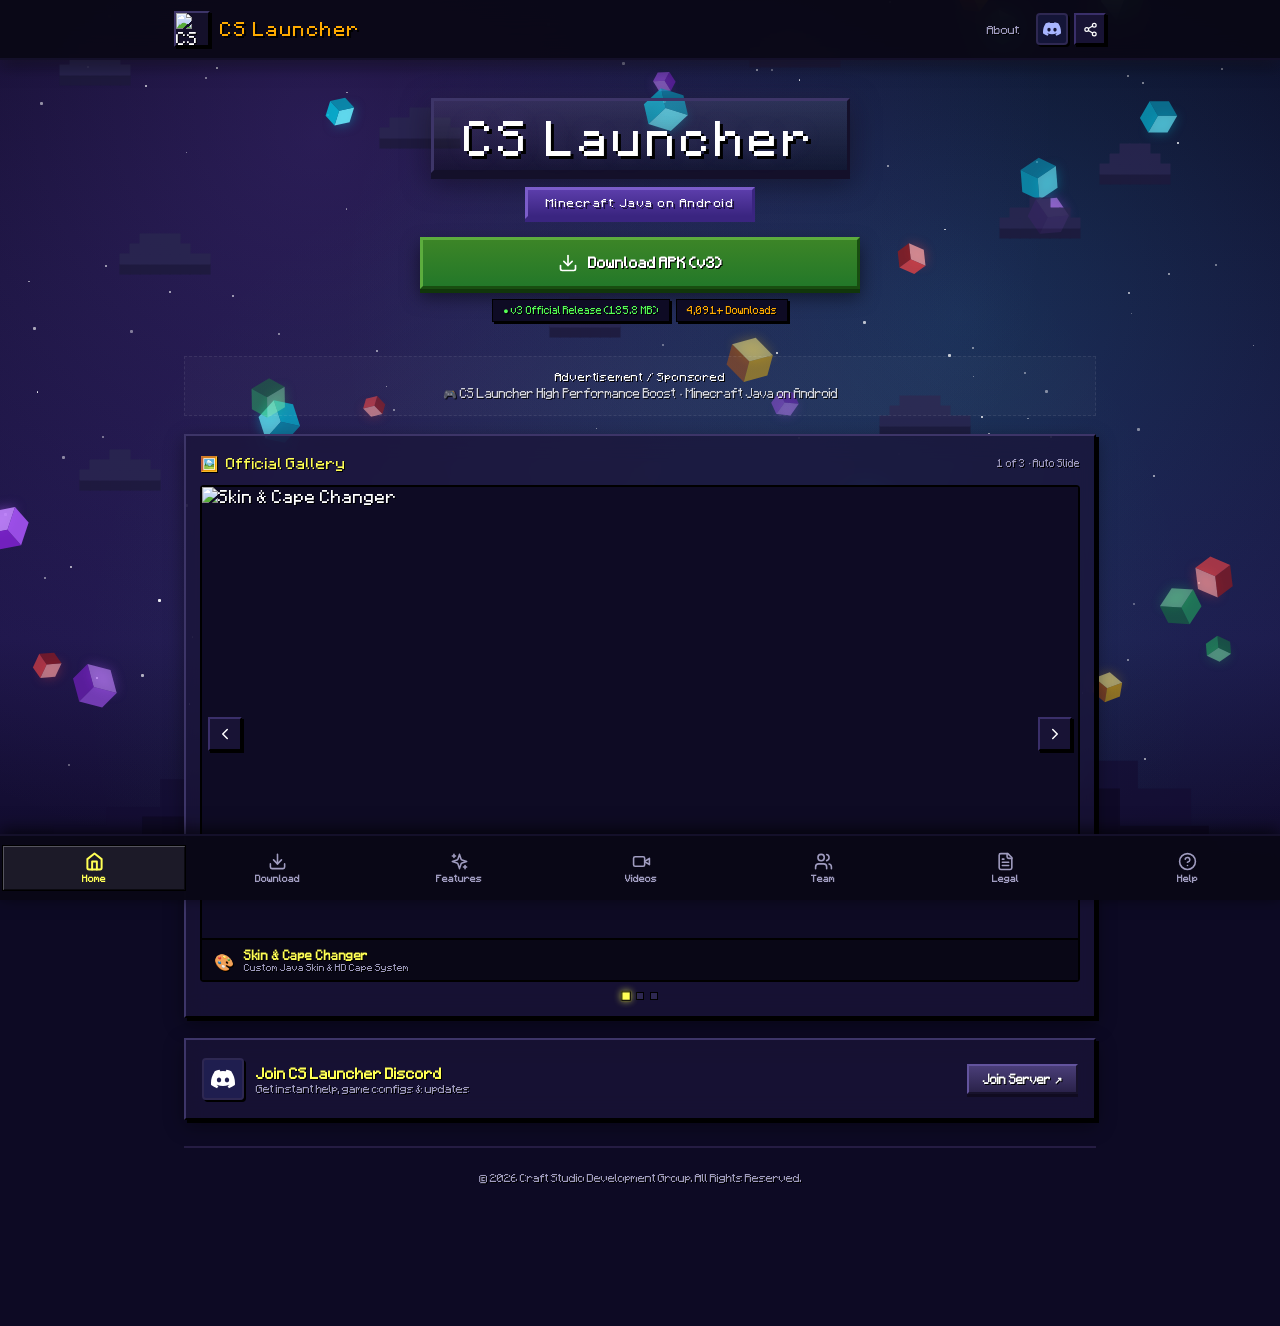
==== index.html @ 9431d7d9 "🚀 60 FPS HTML5 Canvas 3D floating cubes, 3 new official gallery images, blue mobile long-press selec" ====
<!DOCTYPE html>
<html lang="en">
<head>
  <meta charset="UTF-8" />
  <meta name="viewport" content="width=device-width, initial-scale=1.0, maximum-scale=1.0, user-scalable=no" />
  <meta name="theme-color" content="#0d0a24" />

  <!-- 🔍 HIGH-RANKING SEARCH ENGINE OPTIMIZATION (CS Launcher, V2, V3, APK) -->
  <title>CS Launcher — Official V3 & V2 Download (Minecraft Java on Android APK)</title>
  <meta name="title" content="CS Launcher — Official V3 & V2 Download (Minecraft Java on Android APK)" />
  <meta name="description" content="Download official CS Launcher V3 and V2 APK for Android. Play Minecraft Java Edition on mobile with 60+ FPS, custom skins, HD capes, and zero lag. Free, open source PojavLauncher based mobile client." />
  <meta name="keywords" content="CS Launcher, CS Launcher v3, CS Launcher v2, CS Launcher v1, CS Launcher APK, CS Launcher download, CS Launcher Minecraft, CS Launcher official website, Minecraft Java Android, PojavLauncher, Minecraft Java on Mobile, Pojav Minecraft, Craft Studio Development Group, CS Launcher update, CS Launcher latest APK" />
  <meta name="author" content="Craft Studio Development Group" />
  
  <!-- Search Engine Crawlers & Indexing -->
  <meta name="robots" content="index, follow, max-image-preview:large, max-snippet:-1, max-video-preview:-1" />
  <meta name="googlebot" content="index, follow, max-snippet:-1, max-image-preview:large, max-video-preview:-1" />
  <meta name="bingbot" content="index, follow, max-snippet:-1, max-image-preview:large, max-video-preview:-1" />
  <meta name="language" content="English" />
  <meta name="revisit-after" content="1 days" />
  <link rel="canonical" href="https://craftstudioteam.github.io/" />

  <!-- 📱 PWA & MOBILE ICONS (NEW LOGO) -->
  <link rel="icon" type="image/png" href="https://i.ibb.co/ccSzBW5P/file-00000000e1cc821195ed9a7324d2b765.png" />
  <link rel="apple-touch-icon" href="https://i.ibb.co/ccSzBW5P/file-00000000e1cc821195ed9a7324d2b765.png" />
  <meta name="apple-mobile-web-app-capable" content="yes" />
  <meta name="apple-mobile-web-app-status-bar-style" content="black-translucent" />
  <meta name="apple-mobile-web-app-title" content="CS Launcher" />
  <link rel="manifest" href="./site.webmanifest" />

  <!-- 🌐 OPEN GRAPH / FACEBOOK / DISCORD EMBEDS -->
  <meta property="og:type" content="website" />
  <meta property="og:site_name" content="CS Launcher Official Portal" />
  <meta property="og:url" content="https://craftstudioteam.github.io/" />
  <meta property="og:title" content="CS Launcher — Download Minecraft Java Edition for Android (V3 & V2)" />
  <meta property="og:description" content="Download official CS Launcher APK. 60+ FPS, custom skins & capes, zero lag. Official Craft Studio release." />
  <meta property="og:image" content="https://i.ibb.co/ccSzBW5P/file-00000000e1cc821195ed9a7324d2b765.png" />
  <meta property="og:image:width" content="1200" />
  <meta property="og:image:height" content="630" />
  <meta property="og:image:alt" content="CS Launcher Official Game Banner" />

  <!-- 🐦 TWITTER CARD META TAGS -->
  <meta name="twitter:card" content="summary_large_image" />
  <meta name="twitter:url" content="https://craftstudioteam.github.io/" />
  <meta name="twitter:title" content="CS Launcher — Official V3 & V2 APK Download" />
  <meta name="twitter:description" content="Download official CS Launcher APK for Android. Play Minecraft Java with 60+ FPS on mobile." />
  <meta name="twitter:image" content="https://i.ibb.co/ccSzBW5P/file-00000000e1cc821195ed9a7324d2b765.png" />

  <!-- 📊 MULTI-KEYWORD STRUCTURED DATA (JSON-LD) -->
  <script type="application/ld+json">
  [
    {
      "@context": "https://schema.org",
      "@type": "SoftwareApplication",
      "name": "CS Launcher",
      "alternateName": [
        "CS Launcher V3",
        "CS Launcher V2",
        "CS Launcher V1",
        "CS Launcher APK",
        "CS Launcher Minecraft Java",
        "CS Launcher Android"
      ],
      "operatingSystem": "Android 7.0 and up",
      "applicationCategory": "GameApplication",
      "applicationSubCategory": "Minecraft Java Mobile Launcher",
      "softwareVersion": "v3.0",
      "fileSize": "185.8MB",
      "offers": {
        "@type": "Offer",
        "price": "0.00",
        "priceCurrency": "USD"
      },
      "description": "CS Launcher is a high-performance Android mobile launcher for Minecraft Java Edition. Features 60+ FPS boosting, custom skins, PojavLauncher & Amethyst Launcher open-source base.",
      "downloadUrl": "https://github.com/craftstudioteam/CS-LAUNCHER-v3/releases/download/v3/CS-LAUNCHER-V3.apk",
      "author": {
        "@type": "Organization",
        "name": "Craft Studio Development Group",
        "url": "https://github.com/craftstudioteam"
      },
      "aggregateRating": {
        "@type": "AggregateRating",
        "ratingValue": "4.8",
        "reviewCount": "4091",
        "bestRating": "5",
        "worstRating": "1"
      }
    },
    {
      "@context": "https://schema.org",
      "@type": "WebSite",
      "name": "CS Launcher Official Website",
      "url": "https://craftstudioteam.github.io/",
      "potentialAction": {
        "@type": "SearchAction",
        "target": "https://craftstudioteam.github.io/?q={search_term_string}",
        "query-input": "required name=search_term_string"
      }
    }
  ]
  </script>

  <!-- 🎮 Google Fonts Preconnect (Includes Minecraft Mini Pixel Fonts: Silkscreen & Press Start 2P) -->
  <link rel="preconnect" href="https://fonts.googleapis.com">
  <link rel="preconnect" href="https://fonts.gstatic.com" crossorigin>
  <link href="https://fonts.googleapis.com/css2?family=Silkscreen:wght@400;700&family=Press+Start+2P&family=Space+Grotesk:wght@500;600;700;800;900&family=Inter:wght@400;500;600;700;800;900&family=JetBrains+Mono:wght@400;500;600;700;800&display=swap" rel="stylesheet">

  <!-- Monetag Ad Tag (Zone 11478571) -->
  <script>(function(s){s.dataset.zone='11478571',s.src='https://nap5k.com/tag.min.js'})([document.documentElement, document.body].filter(Boolean).pop().appendChild(document.createElement('script')))</script>

  <!-- Monetag Vignette Ad Tag (Zone 11478627) -->
  <script>(function(s){s.dataset.zone='11478627',s.src='https://n6wxm.com/vignette.min.js'})([document.documentElement, document.body].filter(Boolean).pop().appendChild(document.createElement('script')))</script>
  <script type="module" crossorigin src="./assets/index-C7Da0tJy.js"></script>
  <link rel="stylesheet" crossorigin href="./assets/index-DOd1owwO.css">
</head>
<body>
  <div id="root"></div>
</body>
</html>
---- assets/index-DOd1owwO.css ----
@import"https://fonts.googleapis.com/css2?family=Silkscreen:wght@400;700&family=Press+Start+2P&family=Space+Grotesk:wght@500;600;700;800;900&display=swap";@font-face{font-family:Mojangles;font-weight:400;font-display:swap;src:url([data-uri]) format("woff2")}:root{--mc-font: "Mojangles", "Silkscreen", "Press Start 2P", monospace;--font-gaming: "Space Grotesk", -apple-system, sans-serif;--sky-a: #0d0a24;--sky-b: #161238;--sky-c: #1f174c;--cloud: #2a2650;--cloud-sh: #1e1a3d;--panel-bg: rgba(26, 21, 56, .75);--panel-border: #2e2852;--panel-hi: #3d3568;--panel-lo: #14102a;--mc-card: #1c1543;--mc-card-border: #000000;--btn-bg: #5b3daa;--btn-hi: #7b5dca;--btn-lo: #3a2580;--btn-green: #237829;--btn-green-hi: #5cad3e;--btn-green-lo: #184e10;--mc-gold: #ffaa00;--mc-yellow: #ffff55;--mc-green: #55ff55;--mc-purple: #b388ff;--mc-cyan: #55ffff;--mc-red: #ff5555;--mc-white: #ffffff;--mc-grey: #a09cc0;--mc-dark: #0e0b24;--header-height: 60px;--bottom-nav-height: 66px}*,*:before,*:after{box-sizing:border-box;margin:0;padding:0;-webkit-tap-highlight-color:transparent;font-family:var(--mc-font)!important;text-transform:none!important}::selection{background:#2196f380;color:#fff;text-shadow:1px 1px 0 #000}::-moz-selection{background:#2196f380;color:#fff;text-shadow:1px 1px 0 #000}html{font-family:var(--mc-font);background-color:var(--sky-a);color:var(--mc-white);font-size:14px;scroll-behavior:smooth;overflow-x:hidden;width:100%;text-shadow:1px 1px 0px #000000}body{min-height:100vh;min-height:100dvh;width:100%;max-width:100vw;background-color:var(--sky-a);position:relative;overflow-x:hidden;padding-bottom:calc(var(--bottom-nav-height) + 24px)}.mc-sky-viewport{position:fixed;top:0;right:0;bottom:0;left:0;z-index:0;pointer-events:none;overflow:hidden}.mc-sky-gradient{position:absolute;top:-20px;right:-20px;bottom:-20px;left:-20px;background:linear-gradient(180deg,#0a071e,#130f32,#1c1546 70%,#0e0926);z-index:0}.mc-aurora-glow{position:absolute;top:0;right:0;bottom:0;left:0;background:radial-gradient(circle at 25% 15%,rgba(139,92,246,.22) 0%,transparent 60%),radial-gradient(circle at 75% 35%,rgba(56,189,248,.18) 0%,transparent 55%),radial-gradient(circle at 50% 75%,rgba(34,197,94,.12) 0%,transparent 60%);z-index:1;pointer-events:none;animation:mcAuroraPulse 8s ease-in-out infinite alternate}@keyframes mcAuroraPulse{0%{opacity:.6;transform:scale(1)}50%{opacity:1;transform:scale(1.08) translateY(-10px)}to{opacity:.7;transform:scale(1.03) translateY(5px)}}.mc-stars-container{position:absolute;top:0;right:0;bottom:0;left:0;z-index:2;pointer-events:none}.mc-star{position:absolute;background:#fff;border-radius:1px;image-rendering:pixelated}.mc-star.tw{animation:mcTwinkle 3s ease-in-out infinite alternate}@keyframes mcTwinkle{0%{opacity:.25;transform:scale(.7);box-shadow:0 0 0 transparent}50%{opacity:1;transform:scale(1.3);box-shadow:0 0 4px #fff}to{opacity:.35;transform:scale(.8);box-shadow:0 0 0 transparent}}.mc-canvas-cubes{position:absolute;top:0;right:0;bottom:0;left:0;width:100%;height:100%;z-index:3;pointer-events:none}.cloud-scroll{position:absolute;top:0;right:0;bottom:0;left:0;pointer-events:none;z-index:4;overflow:hidden;max-width:100vw;contain:layout paint;opacity:.85}.cstrip{position:absolute;display:flex;top:0;left:0;height:100%;will-change:transform}.cstrip-block{position:relative;width:3200px;height:100%;flex-shrink:0}.cs1{animation:mcCloudDrift 110s linear infinite}.cs2{animation:mcCloudDrift 160s linear infinite}.cs3{animation:mcCloudDrift 90s linear infinite}@keyframes mcCloudDrift{0%{transform:translate(0)}to{transform:translate(-3200px)}}.c{position:absolute;width:10px;height:10px}.ca{box-shadow:20px 0 0 .5px var(--cloud),30px 0 0 .5px var(--cloud),40px 0 0 .5px var(--cloud),10px 10px 0 .5px var(--cloud),20px 10px 0 .5px var(--cloud),30px 10px 0 .5px var(--cloud),40px 10px 0 .5px var(--cloud),50px 10px 0 .5px var(--cloud),0 20px 0 .5px var(--cloud),10px 20px 0 .5px var(--cloud),20px 20px 0 .5px var(--cloud),30px 20px 0 .5px var(--cloud),40px 20px 0 .5px var(--cloud),50px 20px 0 .5px var(--cloud),60px 20px 0 .5px var(--cloud),0 30px 0 .5px var(--cloud-sh),10px 30px 0 .5px var(--cloud-sh),20px 30px 0 .5px var(--cloud-sh),30px 30px 0 .5px var(--cloud-sh),40px 30px 0 .5px var(--cloud-sh),50px 30px 0 .5px var(--cloud-sh),60px 30px 0 .5px var(--cloud-sh)}.cb{box-shadow:30px 0 0 .5px var(--cloud),40px 0 0 .5px var(--cloud),10px 10px 0 .5px var(--cloud),20px 10px 0 .5px var(--cloud),30px 10px 0 .5px var(--cloud),40px 10px 0 .5px var(--cloud),50px 10px 0 .5px var(--cloud),60px 10px 0 .5px var(--cloud),0 20px 0 .5px var(--cloud),10px 20px 0 .5px var(--cloud),20px 20px 0 .5px var(--cloud),30px 20px 0 .5px var(--cloud),40px 20px 0 .5px var(--cloud),50px 20px 0 .5px var(--cloud),60px 20px 0 .5px var(--cloud),70px 20px 0 .5px var(--cloud),0 30px 0 .5px var(--cloud-sh),10px 30px 0 .5px var(--cloud-sh),20px 30px 0 .5px var(--cloud-sh),30px 30px 0 .5px var(--cloud-sh),40px 30px 0 .5px var(--cloud-sh),50px 30px 0 .5px var(--cloud-sh),60px 30px 0 .5px var(--cloud-sh),70px 30px 0 .5px var(--cloud-sh)}.cc{box-shadow:20px 0 0 .5px var(--cloud),30px 0 0 .5px var(--cloud),40px 0 0 .5px var(--cloud),50px 0 0 .5px var(--cloud),10px 10px 0 .5px var(--cloud),20px 10px 0 .5px var(--cloud),30px 10px 0 .5px var(--cloud),40px 10px 0 .5px var(--cloud),50px 10px 0 .5px var(--cloud),60px 10px 0 .5px var(--cloud),0 20px 0 .5px var(--cloud),10px 20px 0 .5px var(--cloud),20px 20px 0 .5px var(--cloud),30px 20px 0 .5px var(--cloud),40px 20px 0 .5px var(--cloud),50px 20px 0 .5px var(--cloud),60px 20px 0 .5px var(--cloud),70px 20px 0 .5px var(--cloud),80px 20px 0 .5px var(--cloud),0 30px 0 .5px var(--cloud-sh),10px 30px 0 .5px var(--cloud-sh),20px 30px 0 .5px var(--cloud-sh),30px 30px 0 .5px var(--cloud-sh),40px 30px 0 .5px var(--cloud-sh),50px 30px 0 .5px var(--cloud-sh),60px 30px 0 .5px var(--cloud-sh),70px 30px 0 .5px var(--cloud-sh),80px 30px 0 .5px var(--cloud-sh)}.mc-mountain-ridge{position:absolute;bottom:0;left:0;width:100%;height:260px;z-index:5;pointer-events:none}.mc-mountain-svg{width:100%;height:100%;display:block}mark{background:transparent;color:inherit;font-family:inherit}.hl-gold,.hl-yellow,.hl-cyan,.hl-green,.hl-purple,.hl-red,.hl-white{position:relative;background:#2979ff52;border-bottom:2px solid #2979ff;color:#fff;padding:1px 6px;border-radius:2px;display:inline;text-shadow:1px 1px 0 #000;box-shadow:0 0 10px #2979ff66;animation:selectBlink 2.5s ease-in-out infinite alternate}@keyframes selectBlink{0%{background:#2979ff40;border-bottom-color:#2979ff;box-shadow:0 0 4px #2979ff40}50%{background:#2979ff73;border-bottom-color:#60a5fa;box-shadow:0 0 14px #60a5fa8c}to{background:#2979ff47;border-bottom-color:#2979ff;box-shadow:0 0 6px #2979ff4d}}.app-header{position:sticky;top:0;left:0;width:100%;height:var(--header-height);background:#0a0816f0;backdrop-filter:blur(16px);-webkit-backdrop-filter:blur(16px);border-bottom:2px solid #14102a;box-shadow:0 1px 12px #b490ff14,0 4px 16px #0009;z-index:100;display:flex;align-items:center}.header-container{max-width:960px;width:100%;margin:0 auto;padding:0 14px;display:flex;align-items:center;justify-content:space-between;gap:8px}.brand-wrapper{display:flex;align-items:center;gap:10px;cursor:pointer;min-width:0;text-decoration:none}.brand-icon-box{width:36px;height:36px;background:#14102a;border:2px solid #000;border-top-color:#3d3568;border-left-color:#3d3568;box-shadow:2px 2px #000;display:flex;align-items:center;justify-content:center;overflow:hidden;flex-shrink:0}.brand-icon-box img{width:100%;height:100%;object-fit:cover;image-rendering:pixelated}.brand-title{font-size:1.15rem;font-weight:400;color:var(--mc-gold);letter-spacing:1.5px;text-shadow:2px 2px 0 #000;line-height:1.2;margin:0}.brand-title:hover{color:var(--mc-yellow)}.header-actions{display:flex;align-items:center;gap:6px}.nav-link-btn{background:none;border:none;color:var(--mc-grey);font-size:.72rem;padding:6px 10px;cursor:pointer;text-shadow:1px 1px 0 #000;transition:color .15s ease;line-height:1}.nav-link-btn:hover{color:var(--mc-white)}.nav-discord-btn{display:inline-flex;align-items:center;justify-content:center;width:32px;height:32px;background:#5865f226;border:2px solid #2e2852;border-radius:4px;color:#a8b5ff;text-decoration:none;transition:all .15s ease;box-shadow:2px 2px #000;flex-shrink:0}.nav-discord-btn:hover{border-color:#5865f2;background:#5865f259;color:#fff;transform:translateY(-1px)}.home-hero-wrap{text-align:center;padding:1.6rem 0 1.2rem;width:100%}.mctools-title-block{display:inline-block;background:linear-gradient(180deg,#ffffff14,#00000059);border:3px solid var(--panel-border);border-top-color:var(--panel-hi);border-left-color:var(--panel-hi);border-bottom-color:var(--panel-lo);border-right-color:var(--panel-lo);padding:12px 30px 10px;box-shadow:0 6px 0 var(--panel-lo),0 8px 28px #00000080,0 0 24px #b490ff14;margin-bottom:8px;animation:mcHeroPulse 4s ease-in-out infinite alternate}@keyframes mcHeroPulse{0%{transform:scale(1)}to{transform:scale(1.015)}}.mctools-title-main{font-size:clamp(1.8rem,6.5vw,2.8rem);font-weight:400;letter-spacing:4px;color:var(--mc-white);text-shadow:3px 3px 0 #000,0 0 20px rgba(180,144,255,.15);line-height:1.2;margin:0;padding:0}.mctools-sub-pill{display:inline-block;background:linear-gradient(180deg,var(--btn-bg),#3a2580);border:3px solid;border-top-color:var(--btn-hi);border-left-color:var(--btn-hi);border-bottom-color:var(--btn-lo);border-right-color:var(--btn-lo);padding:6px 18px;margin-top:6px;margin-bottom:18px;box-shadow:0 3px 0 var(--btn-lo)}.mctools-sub-text{font-size:.72rem;color:#fff;letter-spacing:1.5px;text-shadow:2px 2px 0 rgba(0,0,0,.6);line-height:1.3;display:block}.hero-actions-container{max-width:440px;margin:0 auto;display:flex;flex-direction:column;align-items:center;gap:10px}.showcase-carousel-wrapper{position:relative;overflow:hidden;border-radius:4px;width:100%}.gal-slider-viewport{overflow:hidden;width:100%;border:2px solid #000;box-shadow:3px 3px #000}.gal-slider-track{display:flex;transition:transform .55s cubic-bezier(.25,.8,.25,1);will-change:transform}.gal-slide-card{flex:0 0 100%;min-width:100%;cursor:pointer}.gal-img-container{position:relative;width:100%;aspect-ratio:16/9;background:#0e0b24;overflow:hidden}.gal-slide-img{width:100%;height:100%;object-fit:cover;display:block}.sc-caption-bar{position:absolute;bottom:0;left:0;right:0;background:#0a0816f0;backdrop-filter:blur(10px);-webkit-backdrop-filter:blur(10px);padding:8px 12px;display:flex;align-items:center;gap:10px;border-top:2px solid #000}.sc-caption-icon{font-size:1.15rem;line-height:1}.sc-caption-name{font-size:.78rem;font-weight:700;color:var(--mc-yellow);text-shadow:1px 1px 0 #000;letter-spacing:.5px}.gal-nav-arrow{position:absolute;top:50%;transform:translateY(-50%);z-index:15;width:34px;height:34px;background:#1a1538e6;border:2px solid #000;border-top-color:#3a2f6a;border-left-color:#3a2f6a;box-shadow:2px 2px #000;color:#fff;cursor:pointer;display:flex;align-items:center;justify-content:center;transition:all .15s ease}.gal-nav-arrow:hover{background:#241c4afa;color:var(--mc-yellow)}.gal-nav-arrow:active{transform:translateY(calc(-50% + 2px))}.gal-nav-arrow.ga-left{left:8px}.gal-nav-arrow.ga-right{right:8px}.gal-dots-row{display:flex;align-items:center;justify-content:center;gap:6px;margin-top:10px}.gal-dot-btn{width:8px;height:8px;background:#2e2852;border:1px solid #000;cursor:pointer;transition:all .2s ease;padding:0}.gal-dot-btn.active{background:var(--mc-yellow);border-color:#000;box-shadow:0 0 6px #ffff55b3;transform:scale(1.25)}.btn-mc-green-3d{width:100%;max-width:440px;min-height:52px;display:flex;align-items:center;justify-content:center;gap:10px;background:linear-gradient(180deg,#3c8527,#237829);color:var(--mc-white);font-size:.88rem;font-weight:700;border:3px solid;border-top-color:var(--btn-green-hi);border-left-color:var(--btn-green-hi);border-bottom-color:var(--btn-green-lo);border-right-color:var(--btn-green-lo);box-shadow:0 4px #11360b,0 8px 18px #00000080;cursor:pointer;text-shadow:1px 1px 0 #000;transition:all .12s ease;text-decoration:none;line-height:1}.btn-mc-green-3d:hover{background:linear-gradient(180deg,#48a02f,#2a8b32);color:var(--mc-yellow);transform:translateY(-1px)}.btn-mc-green-3d:active{transform:translateY(3px);box-shadow:0 1px #11360b}.btn-mc-3d{display:inline-flex;align-items:center;justify-content:center;gap:6px;padding:8px 14px;background:linear-gradient(180deg,#4a3e78,#2a224a);color:var(--mc-white);font-size:.74rem;font-weight:700;border:2px solid #000;border-top-color:#63549e;border-left-color:#63549e;border-bottom-color:#17122b;border-right-color:#17122b;box-shadow:0 3px #100b20;cursor:pointer;text-shadow:1px 1px 0 #000;text-decoration:none;transition:all .12s ease;line-height:1}.btn-mc-3d:hover{color:var(--mc-yellow);background:linear-gradient(180deg,#5b4d94,#352b5e)}.btn-mc-3d:active{transform:translateY(2px);box-shadow:0 1px #100b20}.app-viewport{position:relative;z-index:10;max-width:940px;width:100%;margin:0 auto;padding:16px 14px 40px}.tab-transition-wrapper{animation:mcFadeIn .22s cubic-bezier(.16,1,.3,1) forwards;width:100%}@keyframes mcFadeIn{0%{opacity:0;transform:translateY(10px)}to{opacity:1;transform:translateY(0)}}.app-card{background:#1a1538bf;backdrop-filter:blur(12px);-webkit-backdrop-filter:blur(12px);border:2px solid #000;border-top-color:var(--panel-hi);border-left-color:var(--panel-hi);box-shadow:3px 3px #000,0 6px 18px #0006;padding:18px 16px;margin-bottom:18px;width:100%}.modal-overlay{position:fixed;top:0;right:0;bottom:0;left:0;background:#000000e0;-webkit-backdrop-filter:blur(10px);backdrop-filter:blur(10px);z-index:500;display:flex;align-items:center;justify-content:center;padding:16px}.featured-release-card{background:#1a1538c7;-webkit-backdrop-filter:blur(12px);backdrop-filter:blur(12px);border:2px solid #000;border-top-color:#3d3568;border-left-color:#3d3568;box-shadow:3px 3px #000,0 8px 24px #00000080;padding:22px 16px;margin-bottom:22px}.featured-badge{display:inline-flex;align-items:center;gap:6px;padding:4px 10px;background:#100d28;border:1px solid #000;box-shadow:inset 1px 1px #fff3;font-size:.65rem;color:var(--mc-gold);margin-bottom:14px}.release-main-row{display:flex;flex-wrap:wrap;align-items:center;justify-content:space-between;gap:12px;margin-bottom:16px}.release-version-title{font-size:1.25rem;font-weight:700;color:var(--mc-yellow);line-height:1.3}.release-specs-grid{display:grid;grid-template-columns:repeat(2,1fr);gap:8px;background:#0e0b24;border:2px solid #000;box-shadow:inset 2px 2px #000000b3;padding:12px;margin-bottom:16px}.spec-item{display:flex;flex-direction:column}.spec-key{font-size:.58rem;color:var(--mc-grey);line-height:1.3}.spec-val{font-size:.76rem;font-weight:700;color:var(--mc-white);margin-top:2px;line-height:1.35}.changelog-box{background:#0e0b24;border:2px solid #000;box-shadow:inset 2px 2px #000c;padding:12px 14px;margin-bottom:20px;border-left:4px solid var(--mc-yellow)}.changelog-list{list-style:none;display:flex;flex-direction:column;gap:6px;margin-top:8px}.changelog-list li{font-size:.74rem;color:var(--mc-grey);display:flex;align-items:flex-start;gap:8px;line-height:1.45}.changelog-list li:before{content:"■";color:var(--mc-yellow);font-size:.55rem}.video-card-item{background:#1a1538bf;border:2px solid #000;border-top-color:#3a2f6a;border-left-color:#3a2f6a;box-shadow:3px 3px #000;overflow:hidden;cursor:pointer;transition:transform .15s ease}.video-card-item:hover{transform:translateY(-2px)}.video-thumb-wrap{position:relative;width:100%;aspect-ratio:16/9;background:#000}.video-thumb-img{width:100%;height:100%;object-fit:cover}.video-play-overlay{position:absolute;top:50%;left:50%;transform:translate(-50%,-50%);width:44px;height:44px;background:#000000bf;border:2px solid #fff;display:flex;align-items:center;justify-content:center;color:#fff}.team-member-card{background:#1a1538bf;border:2px solid #000;border-left:5px solid var(--mc-gold);box-shadow:3px 3px #000;padding:20px 14px;text-align:center;display:flex;flex-direction:column;align-items:center}.team-avatar-box{width:68px;height:68px;background:#000;border:2px solid #fff;margin-bottom:10px;overflow:hidden}.team-avatar-box img{width:100%;height:100%;object-fit:cover}.social-icon-btn{width:32px;height:32px;background:#1a1538e6;border:2px solid #000;border-top-color:#3a2f6a;border-left-color:#3a2f6a;box-shadow:2px 2px #000;display:flex;align-items:center;justify-content:center;color:var(--mc-white);text-decoration:none;cursor:pointer;flex-shrink:0;transition:all .15s ease}.social-icon-btn:hover{background:#241c4af2;color:var(--mc-yellow)}.social-icon-btn:active{transform:translateY(2px)}.accordion-item{background:#1a1538bf;border:2px solid #000;box-shadow:2px 2px #000;margin-bottom:8px}.accordion-trigger{width:100%;padding:14px;background:none;border:none;color:var(--mc-white);font-size:.76rem;font-weight:700;text-align:left;display:flex;align-items:center;justify-content:space-between;cursor:pointer;line-height:1.4}.accordion-trigger:hover{color:var(--mc-yellow)}.accordion-content{padding:0 14px 14px;font-size:.72rem;color:var(--mc-grey);line-height:1.55}.toast-item{position:fixed;bottom:calc(var(--bottom-nav-height) + 14px);left:50%;transform:translate(-50%);background:#1c1543;border:2px solid #000;border-top-color:var(--mc-gold);border-left-color:var(--mc-gold);box-shadow:3px 3px #000,0 8px 24px #000c;padding:10px 18px;color:var(--mc-yellow);font-size:.74rem;font-weight:700;display:flex;align-items:center;gap:10px;z-index:300;line-height:1.3}.mobile-bottom-nav{position:fixed;bottom:0;left:0;width:100%;height:var(--bottom-nav-height);background:#0a0816f5;backdrop-filter:blur(14px);-webkit-backdrop-filter:blur(14px);border-top:2px solid #14102a;box-shadow:0 -4px 16px #000000b3;z-index:150;display:flex;align-items:center;padding:0 2px}.nav-tab-btn{background:none;border:none;color:var(--mc-grey);font-size:.58rem;font-weight:700;display:flex;flex-direction:column;align-items:center;gap:3px;cursor:pointer;padding:6px 2px;flex:1 1 0px;min-width:0;transition:all .15s ease;line-height:1.2}.nav-tab-btn span{white-space:nowrap;overflow:hidden;text-overflow:ellipsis;max-width:100%;display:block}.nav-tab-btn.active{color:var(--mc-yellow);background:#ffffff14;border:1px solid #000;box-shadow:inset 1px 1px #ffffff40,inset -1px -1px #0009}.nav-tab-btn.active svg{stroke:var(--mc-yellow)}.app-footer{text-align:center;padding:24px 14px 12px;border-top:2px solid rgba(180,144,255,.15);margin-top:26px}.footer-credits{font-size:.66rem;color:var(--mc-grey);line-height:1.4}
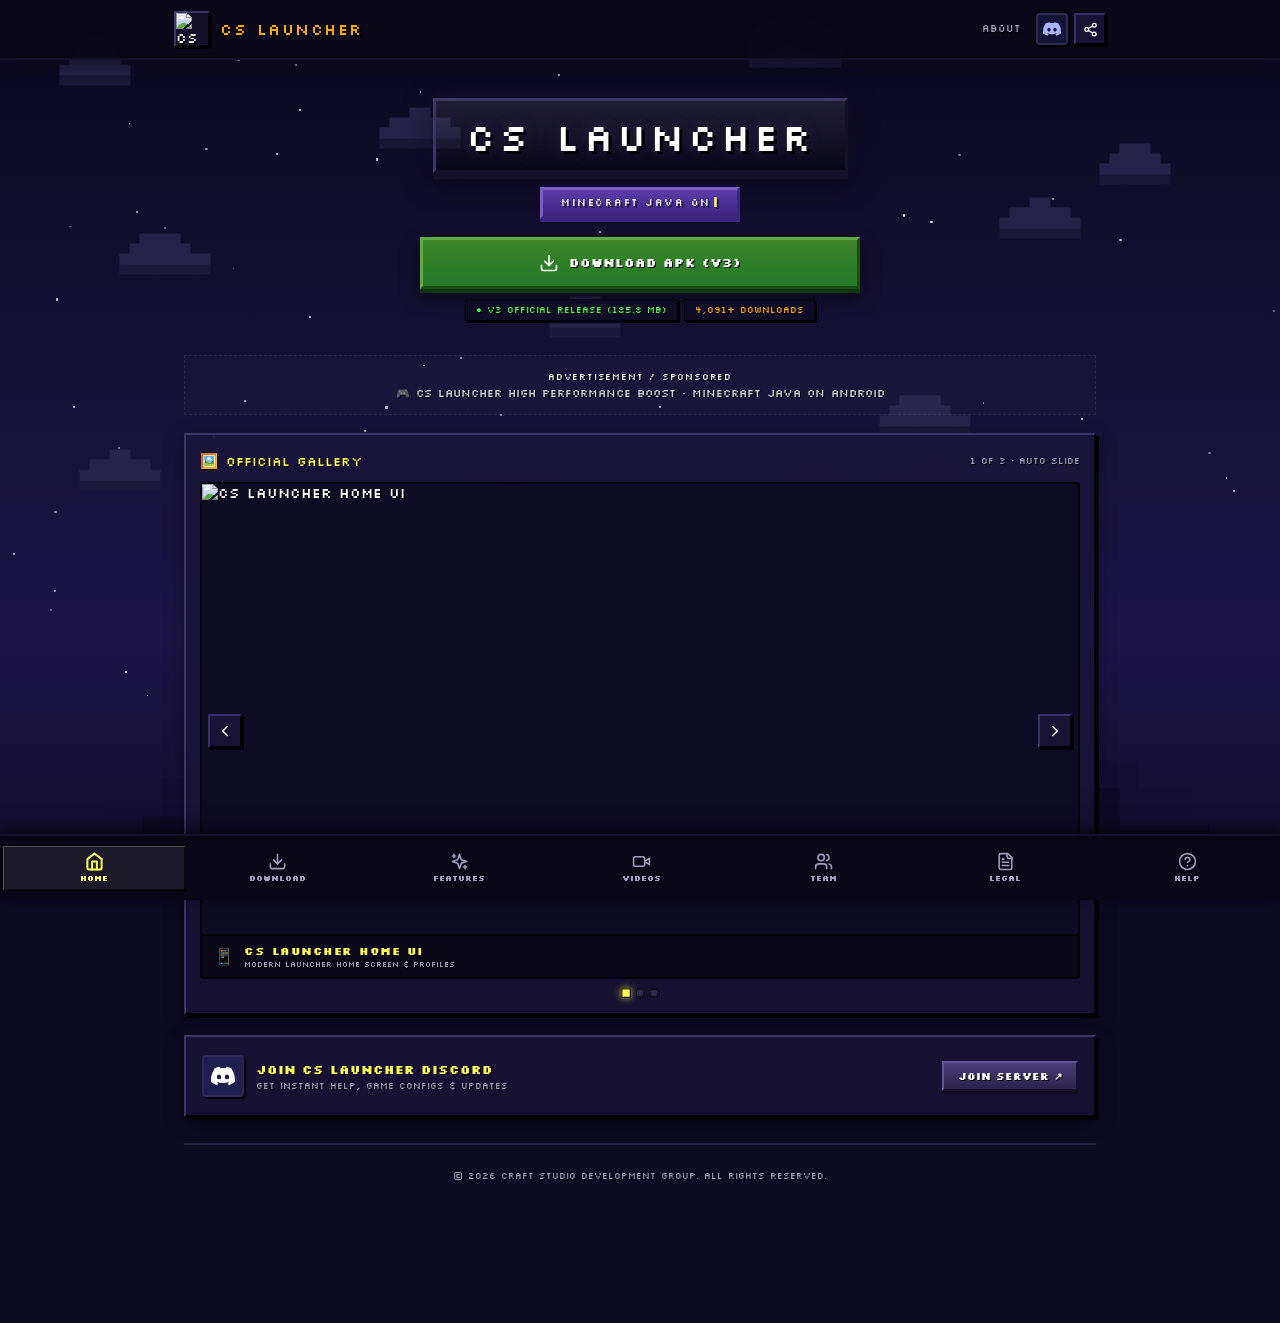
==== commit f1551a13: "⚡ Zero-lag pure CSS sky, typewriter text animation, Homescreen first in gallery, clean long-press bl" ====
--- a/index.html
+++ b/index.html
@@ -110,8 +110,8 @@
 
   <!-- Monetag Vignette Ad Tag (Zone 11478627) -->
   <script>(function(s){s.dataset.zone='11478627',s.src='https://n6wxm.com/vignette.min.js'})([document.documentElement, document.body].filter(Boolean).pop().appendChild(document.createElement('script')))</script>
-  <script type="module" crossorigin src="./assets/index-C7Da0tJy.js"></script>
-  <link rel="stylesheet" crossorigin href="./assets/index-DOd1owwO.css">
+  <script type="module" crossorigin src="./assets/index-C64hEQ9O.js"></script>
+  <link rel="stylesheet" crossorigin href="./assets/index-btFzNkh6.css">
 </head>
 <body>
   <div id="root"></div>
--- a/assets/index-btFzNkh6.css
+++ b/assets/index-btFzNkh6.css
@@ -0,0 +1 @@
+@import"https://fonts.googleapis.com/css2?family=Silkscreen:wght@400;700&family=Press+Start+2P&family=Space+Grotesk:wght@500;600;700;800;900&display=swap";@font-face{font-family:Mojangles;font-weight:400;font-display:swap;src:url([data-uri]) format("woff2")}:root{--mc-font: "Mojangles", "Silkscreen", "Press Start 2P", monospace;--font-gaming: "Space Grotesk", -apple-system, sans-serif;--sky-a: #0d0a24;--sky-b: #161238;--sky-c: #1f174c;--cloud: #2a2650;--cloud-sh: #1e1a3d;--panel-bg: rgba(26, 21, 56, .75);--panel-border: #2e2852;--panel-hi: #3d3568;--panel-lo: #14102a;--mc-card: #1c1543;--mc-card-border: #000000;--btn-bg: #5b3daa;--btn-hi: #7b5dca;--btn-lo: #3a2580;--btn-green: #237829;--btn-green-hi: #5cad3e;--btn-green-lo: #184e10;--mc-gold: #ffaa00;--mc-yellow: #ffff55;--mc-green: #55ff55;--mc-purple: #b388ff;--mc-cyan: #55ffff;--mc-red: #ff5555;--mc-white: #ffffff;--mc-grey: #a09cc0;--mc-dark: #0e0b24;--header-height: 60px;--bottom-nav-height: 66px}*,*:before,*:after{box-sizing:border-box;margin:0;padding:0;-webkit-tap-highlight-color:transparent;font-family:var(--mc-font)!important;text-transform:none!important}::selection{background:#2196f380;color:#fff;text-shadow:1px 1px 0 #000}::-moz-selection{background:#2196f380;color:#fff;text-shadow:1px 1px 0 #000}html{font-family:var(--mc-font);background-color:var(--sky-a);color:var(--mc-white);font-size:14px;scroll-behavior:smooth;overflow-x:hidden;width:100%;text-shadow:1px 1px 0px #000000}body{min-height:100vh;min-height:100dvh;width:100%;max-width:100vw;background-color:var(--sky-a);position:relative;overflow-x:hidden;padding-bottom:calc(var(--bottom-nav-height) + 24px)}.mc-sky-viewport{position:fixed;top:0;right:0;bottom:0;left:0;z-index:0;pointer-events:none;overflow:hidden}.mc-sky-gradient{position:absolute;top:-20px;right:-20px;bottom:-20px;left:-20px;background:linear-gradient(180deg,#0a071e,#130f32,#1c1546 70%,#0e0926);z-index:0}.mc-stars-container{position:absolute;top:0;right:0;bottom:0;left:0;z-index:1;pointer-events:none}.mc-star{position:absolute;background:#fff;border-radius:1px;image-rendering:pixelated}.mc-star.tw{animation:mcTwinkle 3s ease-in-out infinite alternate}@keyframes mcTwinkle{0%{opacity:.25;transform:scale(.7);box-shadow:0 0 0 transparent}50%{opacity:1;transform:scale(1.3);box-shadow:0 0 4px #fff}to{opacity:.35;transform:scale(.8);box-shadow:0 0 0 transparent}}.cloud-scroll{position:absolute;top:0;right:0;bottom:0;left:0;pointer-events:none;z-index:2;overflow:hidden;max-width:100vw;contain:layout paint;opacity:.85}.cstrip{position:absolute;display:flex;top:0;left:0;height:100%;will-change:transform}.cstrip-block{position:relative;width:3200px;height:100%;flex-shrink:0}.cs1{animation:mcCloudDrift 110s linear infinite}.cs2{animation:mcCloudDrift 160s linear infinite}.cs3{animation:mcCloudDrift 90s linear infinite}@keyframes mcCloudDrift{0%{transform:translate(0)}to{transform:translate(-3200px)}}.c{position:absolute;width:10px;height:10px}.ca{box-shadow:20px 0 0 .5px var(--cloud),30px 0 0 .5px var(--cloud),40px 0 0 .5px var(--cloud),10px 10px 0 .5px var(--cloud),20px 10px 0 .5px var(--cloud),30px 10px 0 .5px var(--cloud),40px 10px 0 .5px var(--cloud),50px 10px 0 .5px var(--cloud),0 20px 0 .5px var(--cloud),10px 20px 0 .5px var(--cloud),20px 20px 0 .5px var(--cloud),30px 20px 0 .5px var(--cloud),40px 20px 0 .5px var(--cloud),50px 20px 0 .5px var(--cloud),60px 20px 0 .5px var(--cloud),0 30px 0 .5px var(--cloud-sh),10px 30px 0 .5px var(--cloud-sh),20px 30px 0 .5px var(--cloud-sh),30px 30px 0 .5px var(--cloud-sh),40px 30px 0 .5px var(--cloud-sh),50px 30px 0 .5px var(--cloud-sh),60px 30px 0 .5px var(--cloud-sh)}.cb{box-shadow:30px 0 0 .5px var(--cloud),40px 0 0 .5px var(--cloud),10px 10px 0 .5px var(--cloud),20px 10px 0 .5px var(--cloud),30px 10px 0 .5px var(--cloud),40px 10px 0 .5px var(--cloud),50px 10px 0 .5px var(--cloud),60px 10px 0 .5px var(--cloud),0 20px 0 .5px var(--cloud),10px 20px 0 .5px var(--cloud),20px 20px 0 .5px var(--cloud),30px 20px 0 .5px var(--cloud),40px 20px 0 .5px var(--cloud),50px 20px 0 .5px var(--cloud),60px 20px 0 .5px var(--cloud),70px 20px 0 .5px var(--cloud),0 30px 0 .5px var(--cloud-sh),10px 30px 0 .5px var(--cloud-sh),20px 30px 0 .5px var(--cloud-sh),30px 30px 0 .5px var(--cloud-sh),40px 30px 0 .5px var(--cloud-sh),50px 30px 0 .5px var(--cloud-sh),60px 30px 0 .5px var(--cloud-sh),70px 30px 0 .5px var(--cloud-sh)}.cc{box-shadow:20px 0 0 .5px var(--cloud),30px 0 0 .5px var(--cloud),40px 0 0 .5px var(--cloud),50px 0 0 .5px var(--cloud),10px 10px 0 .5px var(--cloud),20px 10px 0 .5px var(--cloud),30px 10px 0 .5px var(--cloud),40px 10px 0 .5px var(--cloud),50px 10px 0 .5px var(--cloud),60px 10px 0 .5px var(--cloud),0 20px 0 .5px var(--cloud),10px 20px 0 .5px var(--cloud),20px 20px 0 .5px var(--cloud),30px 20px 0 .5px var(--cloud),40px 20px 0 .5px var(--cloud),50px 20px 0 .5px var(--cloud),60px 20px 0 .5px var(--cloud),70px 20px 0 .5px var(--cloud),80px 20px 0 .5px var(--cloud),0 30px 0 .5px var(--cloud-sh),10px 30px 0 .5px var(--cloud-sh),20px 30px 0 .5px var(--cloud-sh),30px 30px 0 .5px var(--cloud-sh),40px 30px 0 .5px var(--cloud-sh),50px 30px 0 .5px var(--cloud-sh),60px 30px 0 .5px var(--cloud-sh),70px 30px 0 .5px var(--cloud-sh),80px 30px 0 .5px var(--cloud-sh)}.mc-mountain-ridge{position:absolute;bottom:0;left:0;width:100%;height:260px;z-index:3;pointer-events:none}.mc-mountain-svg{width:100%;height:100%;display:block}.typewriter-container{display:inline-flex;align-items:center;gap:2px;min-height:1.2em}.typewriter-cursor{display:inline-block;color:var(--mc-yellow);font-weight:700;animation:mcCursorBlink .75s steps(2) infinite}@keyframes mcCursorBlink{0%,to{opacity:1}50%{opacity:0}}mark{background:transparent;color:inherit;font-family:inherit}.select-highlight{position:relative;background:#2979ff52;border-bottom:2px solid #2979ff;color:#fff;padding:1px 6px;border-radius:2px;display:inline;text-shadow:1px 1px 0 #000;box-shadow:0 0 10px #2979ff66;animation:selectBlink 2.5s ease-in-out infinite alternate}@keyframes selectBlink{0%{background:#2979ff40;border-bottom-color:#2979ff;box-shadow:0 0 4px #2979ff40}50%{background:#2979ff73;border-bottom-color:#60a5fa;box-shadow:0 0 14px #60a5fa8c}to{background:#2979ff47;border-bottom-color:#2979ff;box-shadow:0 0 6px #2979ff4d}}.app-header{position:sticky;top:0;left:0;width:100%;height:var(--header-height);background:#0a0816f0;backdrop-filter:blur(16px);-webkit-backdrop-filter:blur(16px);border-bottom:2px solid #14102a;box-shadow:0 1px 12px #b490ff14,0 4px 16px #0009;z-index:100;display:flex;align-items:center}.header-container{max-width:960px;width:100%;margin:0 auto;padding:0 14px;display:flex;align-items:center;justify-content:space-between;gap:8px}.brand-wrapper{display:flex;align-items:center;gap:10px;cursor:pointer;min-width:0;text-decoration:none}.brand-icon-box{width:36px;height:36px;background:#14102a;border:2px solid #000;border-top-color:#3d3568;border-left-color:#3d3568;box-shadow:2px 2px #000;display:flex;align-items:center;justify-content:center;overflow:hidden;flex-shrink:0}.brand-icon-box img{width:100%;height:100%;object-fit:cover;image-rendering:pixelated}.brand-title{font-size:1.15rem;font-weight:400;color:var(--mc-gold);letter-spacing:1.5px;text-shadow:2px 2px 0 #000;line-height:1.2;margin:0}.brand-title:hover{color:var(--mc-yellow)}.header-actions{display:flex;align-items:center;gap:6px}.nav-link-btn{background:none;border:none;color:var(--mc-grey);font-size:.72rem;padding:6px 10px;cursor:pointer;text-shadow:1px 1px 0 #000;transition:color .15s ease;line-height:1}.nav-link-btn:hover{color:var(--mc-white)}.nav-discord-btn{display:inline-flex;align-items:center;justify-content:center;width:32px;height:32px;background:#5865f226;border:2px solid #2e2852;border-radius:4px;color:#a8b5ff;text-decoration:none;transition:all .15s ease;box-shadow:2px 2px #000;flex-shrink:0}.nav-discord-btn:hover{border-color:#5865f2;background:#5865f259;color:#fff;transform:translateY(-1px)}.home-hero-wrap{text-align:center;padding:1.6rem 0 1.2rem;width:100%}.mctools-title-block{display:inline-block;background:linear-gradient(180deg,#ffffff14,#00000059);border:3px solid var(--panel-border);border-top-color:var(--panel-hi);border-left-color:var(--panel-hi);border-bottom-color:var(--panel-lo);border-right-color:var(--panel-lo);padding:12px 30px 10px;box-shadow:0 6px 0 var(--panel-lo),0 8px 28px #00000080,0 0 24px #b490ff14;margin-bottom:8px;animation:mcHeroPulse 4s ease-in-out infinite alternate}@keyframes mcHeroPulse{0%{transform:scale(1)}to{transform:scale(1.015)}}.mctools-title-main{font-size:clamp(1.8rem,6.5vw,2.8rem);font-weight:400;letter-spacing:4px;color:var(--mc-white);text-shadow:3px 3px 0 #000,0 0 20px rgba(180,144,255,.15);line-height:1.2;margin:0;padding:0}.mctools-sub-pill{display:inline-block;background:linear-gradient(180deg,var(--btn-bg),#3a2580);border:3px solid;border-top-color:var(--btn-hi);border-left-color:var(--btn-hi);border-bottom-color:var(--btn-lo);border-right-color:var(--btn-lo);padding:6px 18px;margin-top:6px;margin-bottom:18px;box-shadow:0 3px 0 var(--btn-lo)}.mctools-sub-text{font-size:.72rem;color:#fff;letter-spacing:1.5px;text-shadow:2px 2px 0 rgba(0,0,0,.6);line-height:1.3;display:block}.hero-actions-container{max-width:440px;margin:0 auto;display:flex;flex-direction:column;align-items:center;gap:10px}.showcase-carousel-wrapper{position:relative;overflow:hidden;border-radius:4px;width:100%}.gal-slider-viewport{overflow:hidden;width:100%;border:2px solid #000;box-shadow:3px 3px #000}.gal-slider-track{display:flex;transition:transform .55s cubic-bezier(.25,.8,.25,1);will-change:transform}.gal-slide-card{flex:0 0 100%;min-width:100%;cursor:pointer}.gal-img-container{position:relative;width:100%;aspect-ratio:16/9;background:#0e0b24;overflow:hidden}.gal-slide-img{width:100%;height:100%;object-fit:cover;display:block}.sc-caption-bar{position:absolute;bottom:0;left:0;right:0;background:#0a0816f0;backdrop-filter:blur(10px);-webkit-backdrop-filter:blur(10px);padding:8px 12px;display:flex;align-items:center;gap:10px;border-top:2px solid #000}.sc-caption-icon{font-size:1.15rem;line-height:1}.sc-caption-name{font-size:.78rem;font-weight:700;color:var(--mc-yellow);text-shadow:1px 1px 0 #000;letter-spacing:.5px}.gal-nav-arrow{position:absolute;top:50%;transform:translateY(-50%);z-index:15;width:34px;height:34px;background:#1a1538e6;border:2px solid #000;border-top-color:#3a2f6a;border-left-color:#3a2f6a;box-shadow:2px 2px #000;color:#fff;cursor:pointer;display:flex;align-items:center;justify-content:center;transition:all .15s ease}.gal-nav-arrow:hover{background:#241c4afa;color:var(--mc-yellow)}.gal-nav-arrow:active{transform:translateY(calc(-50% + 2px))}.gal-nav-arrow.ga-left{left:8px}.gal-nav-arrow.ga-right{right:8px}.gal-dots-row{display:flex;align-items:center;justify-content:center;gap:6px;margin-top:10px}.gal-dot-btn{width:8px;height:8px;background:#2e2852;border:1px solid #000;cursor:pointer;transition:all .2s ease;padding:0}.gal-dot-btn.active{background:var(--mc-yellow);border-color:#000;box-shadow:0 0 6px #ffff55b3;transform:scale(1.25)}.btn-mc-green-3d{width:100%;max-width:440px;min-height:52px;display:flex;align-items:center;justify-content:center;gap:10px;background:linear-gradient(180deg,#3c8527,#237829);color:var(--mc-white);font-size:.88rem;font-weight:700;border:3px solid;border-top-color:var(--btn-green-hi);border-left-color:var(--btn-green-hi);border-bottom-color:var(--btn-green-lo);border-right-color:var(--btn-green-lo);box-shadow:0 4px #11360b,0 8px 18px #00000080;cursor:pointer;text-shadow:1px 1px 0 #000;transition:all .12s ease;text-decoration:none;line-height:1}.btn-mc-green-3d:hover{background:linear-gradient(180deg,#48a02f,#2a8b32);color:var(--mc-yellow);transform:translateY(-1px)}.btn-mc-green-3d:active{transform:translateY(3px);box-shadow:0 1px #11360b}.btn-mc-3d{display:inline-flex;align-items:center;justify-content:center;gap:6px;padding:8px 14px;background:linear-gradient(180deg,#4a3e78,#2a224a);color:var(--mc-white);font-size:.74rem;font-weight:700;border:2px solid #000;border-top-color:#63549e;border-left-color:#63549e;border-bottom-color:#17122b;border-right-color:#17122b;box-shadow:0 3px #100b20;cursor:pointer;text-shadow:1px 1px 0 #000;text-decoration:none;transition:all .12s ease;line-height:1}.btn-mc-3d:hover{color:var(--mc-yellow);background:linear-gradient(180deg,#5b4d94,#352b5e)}.btn-mc-3d:active{transform:translateY(2px);box-shadow:0 1px #100b20}.app-viewport{position:relative;z-index:10;max-width:940px;width:100%;margin:0 auto;padding:16px 14px 40px}.tab-transition-wrapper{animation:mcFadeIn .22s cubic-bezier(.16,1,.3,1) forwards;width:100%}@keyframes mcFadeIn{0%{opacity:0;transform:translateY(10px)}to{opacity:1;transform:translateY(0)}}.app-card{background:#1a1538bf;backdrop-filter:blur(12px);-webkit-backdrop-filter:blur(12px);border:2px solid #000;border-top-color:var(--panel-hi);border-left-color:var(--panel-hi);box-shadow:3px 3px #000,0 6px 18px #0006;padding:18px 16px;margin-bottom:18px;width:100%}.modal-overlay{position:fixed;top:0;right:0;bottom:0;left:0;background:#000000e0;-webkit-backdrop-filter:blur(10px);backdrop-filter:blur(10px);z-index:500;display:flex;align-items:center;justify-content:center;padding:16px}.featured-release-card{background:#1a1538c7;-webkit-backdrop-filter:blur(12px);backdrop-filter:blur(12px);border:2px solid #000;border-top-color:#3d3568;border-left-color:#3d3568;box-shadow:3px 3px #000,0 8px 24px #00000080;padding:22px 16px;margin-bottom:22px}.featured-badge{display:inline-flex;align-items:center;gap:6px;padding:4px 10px;background:#100d28;border:1px solid #000;box-shadow:inset 1px 1px #fff3;font-size:.65rem;color:var(--mc-gold);margin-bottom:14px}.release-main-row{display:flex;flex-wrap:wrap;align-items:center;justify-content:space-between;gap:12px;margin-bottom:16px}.release-version-title{font-size:1.25rem;font-weight:700;color:var(--mc-yellow);line-height:1.3}.release-specs-grid{display:grid;grid-template-columns:repeat(2,1fr);gap:8px;background:#0e0b24;border:2px solid #000;box-shadow:inset 2px 2px #000000b3;padding:12px;margin-bottom:16px}.spec-item{display:flex;flex-direction:column}.spec-key{font-size:.58rem;color:var(--mc-grey);line-height:1.3}.spec-val{font-size:.76rem;font-weight:700;color:var(--mc-white);margin-top:2px;line-height:1.35}.changelog-box{background:#0e0b24;border:2px solid #000;box-shadow:inset 2px 2px #000c;padding:12px 14px;margin-bottom:20px;border-left:4px solid var(--mc-yellow)}.changelog-list{list-style:none;display:flex;flex-direction:column;gap:6px;margin-top:8px}.changelog-list li{font-size:.74rem;color:var(--mc-grey);display:flex;align-items:flex-start;gap:8px;line-height:1.45}.changelog-list li:before{content:"■";color:var(--mc-yellow);font-size:.55rem}.video-card-item{background:#1a1538bf;border:2px solid #000;border-top-color:#3a2f6a;border-left-color:#3a2f6a;box-shadow:3px 3px #000;overflow:hidden;cursor:pointer;transition:transform .15s ease}.video-card-item:hover{transform:translateY(-2px)}.video-thumb-wrap{position:relative;width:100%;aspect-ratio:16/9;background:#000}.video-thumb-img{width:100%;height:100%;object-fit:cover}.video-play-overlay{position:absolute;top:50%;left:50%;transform:translate(-50%,-50%);width:44px;height:44px;background:#000000bf;border:2px solid #fff;display:flex;align-items:center;justify-content:center;color:#fff}.team-member-card{background:#1a1538bf;border:2px solid #000;border-left:5px solid var(--mc-gold);box-shadow:3px 3px #000;padding:20px 14px;text-align:center;display:flex;flex-direction:column;align-items:center}.team-avatar-box{width:68px;height:68px;background:#000;border:2px solid #fff;margin-bottom:10px;overflow:hidden}.team-avatar-box img{width:100%;height:100%;object-fit:cover}.social-icon-btn{width:32px;height:32px;background:#1a1538e6;border:2px solid #000;border-top-color:#3a2f6a;border-left-color:#3a2f6a;box-shadow:2px 2px #000;display:flex;align-items:center;justify-content:center;color:var(--mc-white);text-decoration:none;cursor:pointer;flex-shrink:0;transition:all .15s ease}.social-icon-btn:hover{background:#241c4af2;color:var(--mc-yellow)}.social-icon-btn:active{transform:translateY(2px)}.accordion-item{background:#1a1538bf;border:2px solid #000;box-shadow:2px 2px #000;margin-bottom:8px}.accordion-trigger{width:100%;padding:14px;background:none;border:none;color:var(--mc-white);font-size:.76rem;font-weight:700;text-align:left;display:flex;align-items:center;justify-content:space-between;cursor:pointer;line-height:1.4}.accordion-trigger:hover{color:var(--mc-yellow)}.accordion-content{padding:0 14px 14px;font-size:.72rem;color:var(--mc-grey);line-height:1.55}.toast-item{position:fixed;bottom:calc(var(--bottom-nav-height) + 14px);left:50%;transform:translate(-50%);background:#1c1543;border:2px solid #000;border-top-color:var(--mc-gold);border-left-color:var(--mc-gold);box-shadow:3px 3px #000,0 8px 24px #000c;padding:10px 18px;color:var(--mc-yellow);font-size:.74rem;font-weight:700;display:flex;align-items:center;gap:10px;z-index:300;line-height:1.3}.mobile-bottom-nav{position:fixed;bottom:0;left:0;width:100%;height:var(--bottom-nav-height);background:#0a0816f5;backdrop-filter:blur(14px);-webkit-backdrop-filter:blur(14px);border-top:2px solid #14102a;box-shadow:0 -4px 16px #000000b3;z-index:150;display:flex;align-items:center;padding:0 2px}.nav-tab-btn{background:none;border:none;color:var(--mc-grey);font-size:.58rem;font-weight:700;display:flex;flex-direction:column;align-items:center;gap:3px;cursor:pointer;padding:6px 2px;flex:1 1 0px;min-width:0;transition:all .15s ease;line-height:1.2}.nav-tab-btn span{white-space:nowrap;overflow:hidden;text-overflow:ellipsis;max-width:100%;display:block}.nav-tab-btn.active{color:var(--mc-yellow);background:#ffffff14;border:1px solid #000;box-shadow:inset 1px 1px #ffffff40,inset -1px -1px #0009}.nav-tab-btn.active svg{stroke:var(--mc-yellow)}.app-footer{text-align:center;padding:24px 14px 12px;border-top:2px solid rgba(180,144,255,.15);margin-top:26px}.footer-credits{font-size:.66rem;color:var(--mc-grey);line-height:1.4}
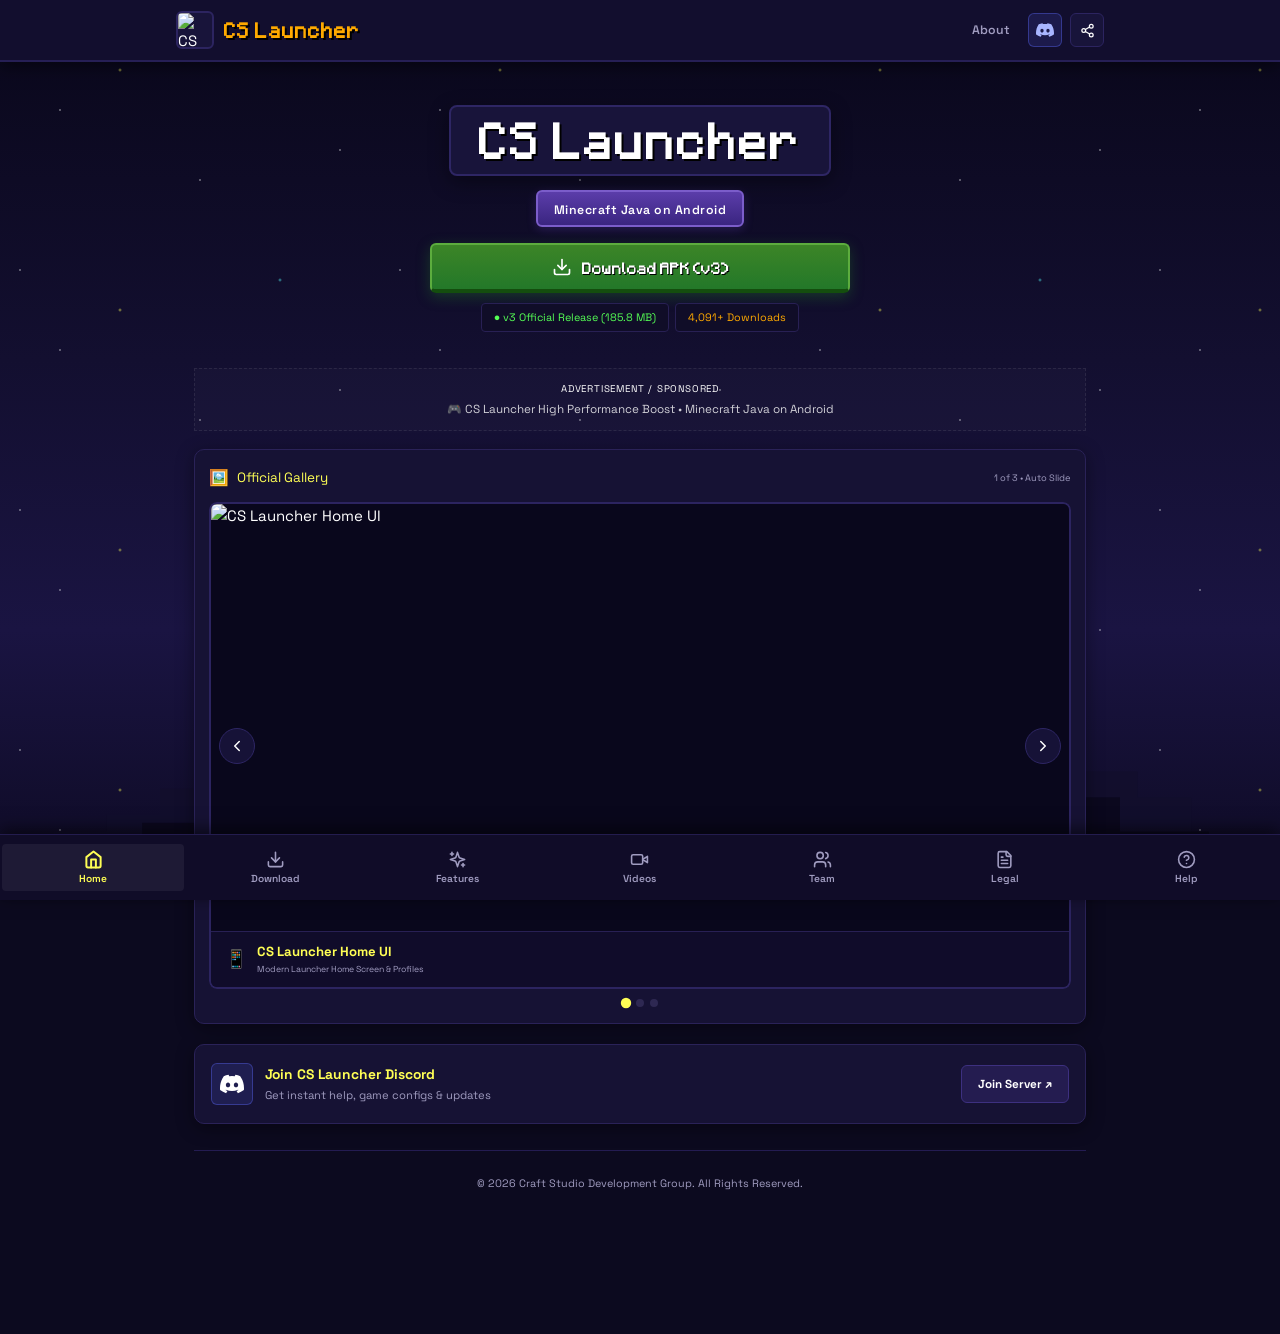
==== commit 40e2de97: "⚡ Restore original clean typography, zero-lag lightweight sky, clean selective blue highlight on Not" ====
--- a/index.html
+++ b/index.html
@@ -110,8 +110,8 @@
 
   <!-- Monetag Vignette Ad Tag (Zone 11478627) -->
   <script>(function(s){s.dataset.zone='11478627',s.src='https://n6wxm.com/vignette.min.js'})([document.documentElement, document.body].filter(Boolean).pop().appendChild(document.createElement('script')))</script>
-  <script type="module" crossorigin src="./assets/index-C64hEQ9O.js"></script>
-  <link rel="stylesheet" crossorigin href="./assets/index-btFzNkh6.css">
+  <script type="module" crossorigin src="./assets/index-x6_91dN-.js"></script>
+  <link rel="stylesheet" crossorigin href="./assets/index-Dl2T9LPX.css">
 </head>
 <body>
   <div id="root"></div>
--- a/assets/index-Dl2T9LPX.css
+++ b/assets/index-Dl2T9LPX.css
@@ -0,0 +1 @@
+@import"https://fonts.googleapis.com/css2?family=Space+Grotesk:wght@400;500;600;700;800&family=Press+Start+2P&family=Inter:wght@400;500;600;700&display=swap";@font-face{font-family:Mojangles;font-weight:400;font-display:swap;src:url([data-uri]) format("woff2")}:root{--font-main: "Space Grotesk", -apple-system, BlinkMacSystemFont, "Segoe UI", Roboto, sans-serif;--font-pixel: "Mojangles", "Press Start 2P", monospace;--sky-a: #0c0a1f;--sky-b: #141032;--sky-c: #1c1644;--panel-bg: #161234;--panel-border: #2c2460;--panel-hi: #3c3280;--panel-lo: #0e0a22;--btn-bg: #5b3daa;--btn-hi: #7b5dca;--btn-lo: #3a2580;--btn-green: #237829;--btn-green-hi: #5cad3e;--btn-green-lo: #184e10;--mc-gold: #ffaa00;--mc-yellow: #ffff55;--mc-green: #55ff55;--mc-purple: #b388ff;--mc-cyan: #55ffff;--mc-red: #ff5555;--mc-white: #ffffff;--mc-grey: #a09cc0;--header-height: 62px;--bottom-nav-height: 66px}*,*:before,*:after{box-sizing:border-box;margin:0;padding:0;-webkit-tap-highlight-color:transparent}::selection{background:#2979ff73;color:#fff}::-moz-selection{background:#2979ff73;color:#fff}html{font-family:var(--font-main);background-color:var(--sky-a);color:var(--mc-white);font-size:15px;scroll-behavior:smooth;overflow-x:hidden;width:100%}body{font-family:var(--font-main);min-height:100vh;min-height:100dvh;width:100%;max-width:100vw;background-color:var(--sky-a);position:relative;overflow-x:hidden;line-height:1.55;padding-bottom:calc(var(--bottom-nav-height) + 24px);-webkit-font-smoothing:antialiased}.mc-sky-viewport{position:fixed;top:0;right:0;bottom:0;left:0;z-index:0;pointer-events:none;overflow:hidden}.mc-sky-gradient{position:absolute;top:0;right:0;bottom:0;left:0;background:linear-gradient(180deg,#09071a,#130f30 40%,#1a1442,#0d0a22);z-index:0}.mc-stars-static{position:absolute;top:0;right:0;bottom:0;left:0;background-image:radial-gradient(1.5px 1.5px at 20px 30px,#fff,#0000),radial-gradient(1.5px 1.5px at 60px 110px,#fff,#0000),radial-gradient(2px 2px at 120px 70px,#ff5,#0000),radial-gradient(1.5px 1.5px at 200px 180px,#fff,#0000),radial-gradient(2px 2px at 280px 40px,#5ff,#0000),radial-gradient(1.5px 1.5px at 340px 150px,#fff,#0000);background-repeat:repeat;background-size:380px 240px;opacity:.6;z-index:1}.mc-mountain-ridge{position:absolute;bottom:0;left:0;width:100%;height:240px;z-index:2;pointer-events:none}.mc-mountain-svg{width:100%;height:100%;display:block}mark{background:transparent;color:inherit;font-family:inherit}.select-highlight{position:relative;background:#2979ff47;border-bottom:2px solid #2979ff;color:#fff;padding:1px 6px;border-radius:3px;display:inline;box-shadow:0 0 8px #2979ff59;font-weight:600}.app-header{position:sticky;top:0;left:0;width:100%;height:var(--header-height);background:#120e2e;border-bottom:2px solid #261f55;box-shadow:0 4px 16px #00000080;z-index:100;display:flex;align-items:center}.header-container{max-width:960px;width:100%;margin:0 auto;padding:0 16px;display:flex;align-items:center;justify-content:space-between;gap:12px}.brand-wrapper{display:flex;align-items:center;gap:10px;cursor:pointer;min-width:0;text-decoration:none}.brand-icon-box{width:38px;height:38px;background:#18143a;border:2px solid #2c2460;border-radius:6px;display:flex;align-items:center;justify-content:center;overflow:hidden;flex-shrink:0}.brand-icon-box img{width:100%;height:100%;object-fit:cover}.brand-title{font-family:var(--font-pixel);font-size:1.12rem;font-weight:700;color:var(--mc-gold);letter-spacing:1px;text-shadow:1.5px 1.5px 0 #000;line-height:1.2;margin:0}.brand-title:hover{color:var(--mc-yellow)}.header-actions{display:flex;align-items:center;gap:8px}.nav-link-btn{background:none;border:none;color:var(--mc-grey);font-family:var(--font-main);font-size:.82rem;font-weight:600;padding:6px 10px;cursor:pointer;transition:color .15s ease}.nav-link-btn:hover{color:var(--mc-white)}.nav-discord-btn{display:inline-flex;align-items:center;justify-content:center;width:34px;height:34px;background:#5865f226;border:1px solid rgba(88,101,242,.4);border-radius:6px;color:#a8b5ff;text-decoration:none;transition:all .15s ease;flex-shrink:0}.nav-discord-btn:hover{border-color:#5865f2;background:#5865f259;color:#fff}.social-icon-btn{width:34px;height:34px;background:#18143a;border:1px solid #2c2460;border-radius:6px;display:flex;align-items:center;justify-content:center;color:var(--mc-white);text-decoration:none;cursor:pointer;flex-shrink:0;transition:all .15s ease}.social-icon-btn:hover{background:#241e54;color:var(--mc-yellow)}.home-hero-wrap{text-align:center;padding:1.8rem 0 1.2rem;width:100%}.mctools-title-block{display:inline-block;background:#18143a;border:2px solid #2e2664;border-radius:8px;padding:10px 28px;box-shadow:0 6px 20px #0006;margin-bottom:8px}.mctools-title-main{font-family:var(--font-pixel);font-size:clamp(1.8rem,6vw,2.6rem);font-weight:700;letter-spacing:2px;color:var(--mc-white);text-shadow:2px 2px 0 #000;line-height:1.2;margin:0}.mctools-sub-pill{display:inline-block;background:linear-gradient(180deg,#5b3daa,#3a2580);border:2px solid #7b5dca;border-radius:6px;padding:5px 16px;margin-top:6px;margin-bottom:16px;box-shadow:0 3px 10px #5b3daa4d}.mctools-sub-text{font-family:var(--font-main);font-size:.82rem;font-weight:600;color:#fff;letter-spacing:.5px}.hero-actions-container{max-width:420px;margin:0 auto;display:flex;flex-direction:column;align-items:center;gap:10px}.showcase-carousel-wrapper{position:relative;overflow:hidden;border-radius:8px;width:100%}.gal-slider-viewport{overflow:hidden;width:100%;border:2px solid #2c2460;border-radius:8px}.gal-slider-track{display:flex;transition:transform .45s ease-out;will-change:transform}.gal-slide-card{flex:0 0 100%;min-width:100%;cursor:pointer}.gal-img-container{position:relative;width:100%;aspect-ratio:16/9;background:#09071c;overflow:hidden}.gal-slide-img{width:100%;height:100%;object-fit:cover;display:block}.sc-caption-bar{position:absolute;bottom:0;left:0;right:0;background:#120e2ecc;padding:10px 14px;display:flex;align-items:center;gap:10px;border-top:1px solid #282054}.sc-caption-icon{font-size:1.2rem;line-height:1}.sc-caption-name{font-family:var(--font-main);font-size:.88rem;font-weight:700;color:var(--mc-yellow)}.gal-nav-arrow{position:absolute;top:50%;transform:translateY(-50%);z-index:15;width:36px;height:36px;background:#18143aee;border:1px solid #2e2664;border-radius:50%;color:#fff;cursor:pointer;display:flex;align-items:center;justify-content:center;transition:all .15s ease}.gal-nav-arrow:hover{background:#282054;color:var(--mc-yellow)}.gal-nav-arrow.ga-left{left:10px}.gal-nav-arrow.ga-right{right:10px}.gal-dots-row{display:flex;align-items:center;justify-content:center;gap:6px;margin-top:10px}.gal-dot-btn{width:8px;height:8px;background:#2e2852;border-radius:50%;border:none;cursor:pointer;transition:all .2s ease;padding:0}.gal-dot-btn.active{background:var(--mc-yellow);transform:scale(1.3)}.btn-mc-green-3d{width:100%;max-width:420px;min-height:50px;display:flex;align-items:center;justify-content:center;gap:10px;background:linear-gradient(180deg,#3c8527,#237829);color:var(--mc-white);font-family:var(--font-pixel);font-size:.88rem;font-weight:700;border:2px solid #5cad3e;border-bottom:4px solid #144e0e;border-radius:6px;cursor:pointer;text-shadow:1px 1px 0 #000;transition:all .12s ease;text-decoration:none;box-shadow:0 4px 14px #23782966}.btn-mc-green-3d:hover{background:linear-gradient(180deg,#48a02f,#2a8b32);color:var(--mc-yellow);transform:translateY(-1px)}.btn-mc-green-3d:active{transform:translateY(2px);border-bottom-width:2px}.btn-mc-3d{display:inline-flex;align-items:center;justify-content:center;gap:6px;padding:8px 14px;background:#241c50;color:var(--mc-white);font-family:var(--font-main);font-size:.8rem;font-weight:700;border:1px solid #3d3080;border-radius:6px;cursor:pointer;text-decoration:none;transition:all .12s ease}.btn-mc-3d:hover{color:var(--mc-yellow);background:#32286e}.btn-mc-3d:active{transform:translateY(1px)}.app-viewport{position:relative;z-index:10;max-width:920px;width:100%;margin:0 auto;padding:16px 14px 40px}.tab-transition-wrapper{animation:pageFade .22s ease-out forwards;width:100%}@keyframes pageFade{0%{opacity:0;transform:translateY(6px)}to{opacity:1;transform:translateY(0)}}.app-card{background:#161234;border:1px solid #2a2258;border-radius:10px;box-shadow:0 4px 18px #0006;padding:18px 16px;margin-bottom:18px;width:100%}.modal-overlay{position:fixed;top:0;right:0;bottom:0;left:0;background:#000000e0;z-index:500;display:flex;align-items:center;justify-content:center;padding:16px}.featured-release-card{background:#18143a;border:1px solid #2e2664;border-radius:10px;box-shadow:0 6px 22px #00000080;padding:22px 16px;margin-bottom:22px}.featured-badge{display:inline-flex;align-items:center;gap:6px;padding:4px 10px;background:#100d28;border:1px solid #282054;border-radius:4px;font-size:.72rem;font-weight:700;color:var(--mc-gold);margin-bottom:14px}.release-main-row{display:flex;flex-wrap:wrap;align-items:center;justify-content:space-between;gap:12px;margin-bottom:16px}.release-version-title{font-family:var(--font-main);font-size:1.35rem;font-weight:800;color:var(--mc-yellow)}.release-specs-grid{display:grid;grid-template-columns:repeat(2,1fr);gap:8px;background:#0e0b24;border:1px solid #241c52;border-radius:6px;padding:12px;margin-bottom:16px}.spec-item{display:flex;flex-direction:column}.spec-key{font-size:.68rem;color:var(--mc-grey);font-weight:500}.spec-val{font-size:.84rem;font-weight:700;color:var(--mc-white);margin-top:2px}.changelog-box{background:#0e0b24;border:1px solid #241c52;border-left:4px solid var(--mc-yellow);border-radius:6px;padding:12px 14px;margin-bottom:20px}.changelog-list{list-style:none;display:flex;flex-direction:column;gap:6px;margin-top:8px}.changelog-list li{font-size:.8rem;color:var(--mc-grey);display:flex;align-items:flex-start;gap:8px;line-height:1.5}.changelog-list li:before{content:"■";color:var(--mc-yellow);font-size:.6rem}.video-card-item{background:#161234;border:1px solid #2a2258;border-radius:8px;overflow:hidden;cursor:pointer;transition:transform .15s ease}.video-card-item:hover{transform:translateY(-2px)}.video-thumb-wrap{position:relative;width:100%;aspect-ratio:16/9;background:#000}.video-thumb-img{width:100%;height:100%;object-fit:cover}.video-play-overlay{position:absolute;top:50%;left:50%;transform:translate(-50%,-50%);width:44px;height:44px;background:#000000bf;border:2px solid #fff;border-radius:50%;display:flex;align-items:center;justify-content:center;color:#fff}.team-member-card{background:#161234;border:1px solid #2a2258;border-left:4px solid var(--mc-gold);border-radius:8px;padding:20px 14px;text-align:center;display:flex;flex-direction:column;align-items:center}.team-avatar-box{width:68px;height:68px;background:#000;border:2px solid #fff;border-radius:8px;margin-bottom:10px;overflow:hidden}.team-avatar-box img{width:100%;height:100%;object-fit:cover}.accordion-item{background:#161234;border:1px solid #2a2258;border-radius:6px;margin-bottom:8px}.accordion-trigger{width:100%;padding:14px;background:none;border:none;color:var(--mc-white);font-family:var(--font-main);font-size:.86rem;font-weight:700;text-align:left;display:flex;align-items:center;justify-content:space-between;cursor:pointer;line-height:1.4}.accordion-trigger:hover{color:var(--mc-yellow)}.accordion-content{padding:0 14px 14px;font-size:.8rem;color:var(--mc-grey);line-height:1.6}.toast-item{position:fixed;bottom:calc(var(--bottom-nav-height) + 14px);left:50%;transform:translate(-50%);background:#1c1543;border:1px solid var(--mc-gold);border-radius:6px;box-shadow:0 8px 24px #000c;padding:10px 18px;color:var(--mc-yellow);font-family:var(--font-main);font-size:.84rem;font-weight:700;display:flex;align-items:center;gap:10px;z-index:300}.mobile-bottom-nav{position:fixed;bottom:0;left:0;width:100%;height:var(--bottom-nav-height);background:#100c28;border-top:1px solid #231c4e;box-shadow:0 -4px 16px #0009;z-index:150;display:flex;align-items:center;padding:0 2px}.nav-tab-btn{background:none;border:none;color:var(--mc-grey);font-family:var(--font-main);font-size:.68rem;font-weight:600;display:flex;flex-direction:column;align-items:center;gap:3px;cursor:pointer;padding:6px 2px;flex:1 1 0px;min-width:0;transition:all .15s ease}.nav-tab-btn span{white-space:nowrap;overflow:hidden;text-overflow:ellipsis;max-width:100%}.nav-tab-btn.active{color:var(--mc-yellow);background:#ffffff0f;border-radius:4px}.nav-tab-btn.active svg{stroke:var(--mc-yellow)}.app-footer{text-align:center;padding:24px 14px 12px;border-top:1px solid #241c52;margin-top:26px}.footer-credits{font-size:.72rem;color:var(--mc-grey)}
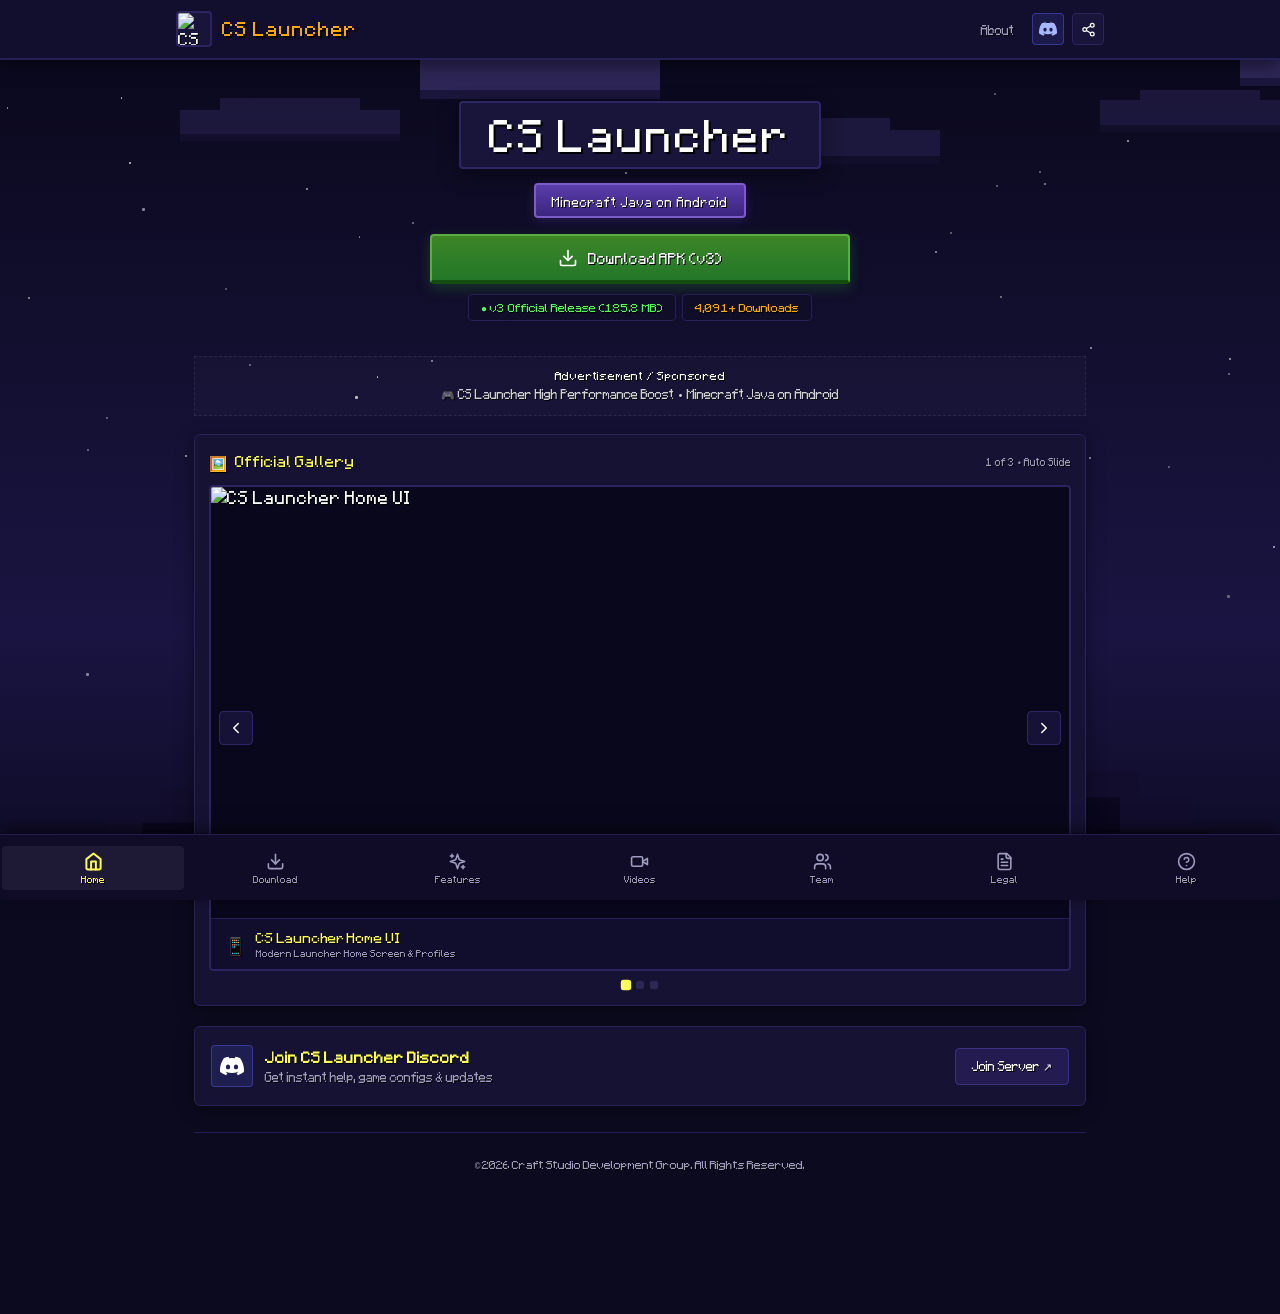
==== commit 6ad1efdd: "✨ Restore official Mojangles font in clean normal-case, GPU-accelerated cloud animation, zero lag" ====
--- a/index.html
+++ b/index.html
@@ -110,8 +110,8 @@
 
   <!-- Monetag Vignette Ad Tag (Zone 11478627) -->
   <script>(function(s){s.dataset.zone='11478627',s.src='https://n6wxm.com/vignette.min.js'})([document.documentElement, document.body].filter(Boolean).pop().appendChild(document.createElement('script')))</script>
-  <script type="module" crossorigin src="./assets/index-x6_91dN-.js"></script>
-  <link rel="stylesheet" crossorigin href="./assets/index-Dl2T9LPX.css">
+  <script type="module" crossorigin src="./assets/index-BVdONaS9.js"></script>
+  <link rel="stylesheet" crossorigin href="./assets/index-C6JT1lkb.css">
 </head>
 <body>
   <div id="root"></div>
--- a/assets/index-C6JT1lkb.css
+++ b/assets/index-C6JT1lkb.css
@@ -0,0 +1 @@
+@import"https://fonts.googleapis.com/css2?family=Silkscreen:wght@400;700&family=Press+Start+2P&family=Space+Grotesk:wght@500;600;700;800;900&display=swap";@font-face{font-family:Mojangles;font-weight:400;font-display:swap;src:url([data-uri]) format("woff2")}:root{--mc-font: "Mojangles", monospace;--sky-a: #0c0a1f;--sky-b: #141032;--sky-c: #1c1644;--panel-bg: #161234;--panel-border: #2c2460;--panel-hi: #3c3280;--panel-lo: #0e0a22;--btn-bg: #5b3daa;--btn-hi: #7b5dca;--btn-lo: #3a2580;--btn-green: #237829;--btn-green-hi: #5cad3e;--btn-green-lo: #184e10;--mc-gold: #ffaa00;--mc-yellow: #ffff55;--mc-green: #55ff55;--mc-purple: #b388ff;--mc-cyan: #55ffff;--mc-red: #ff5555;--mc-white: #ffffff;--mc-grey: #a09cc0;--header-height: 60px;--bottom-nav-height: 66px}*,*:before,*:after{box-sizing:border-box;margin:0;padding:0;-webkit-tap-highlight-color:transparent;font-family:var(--mc-font)!important;text-transform:none!important}::selection{background:#2196f373;color:#fff;text-shadow:1px 1px 0 #000}::-moz-selection{background:#2196f373;color:#fff;text-shadow:1px 1px 0 #000}html{font-family:var(--mc-font);background-color:var(--sky-a);color:var(--mc-white);font-size:14px;scroll-behavior:smooth;overflow-x:hidden;width:100%;text-shadow:1px 1px 0px #000000}body{font-family:var(--mc-font);min-height:100vh;min-height:100dvh;width:100%;max-width:100vw;background-color:var(--sky-a);position:relative;overflow-x:hidden;line-height:1.5;padding-bottom:calc(var(--bottom-nav-height) + 24px);-webkit-font-smoothing:antialiased}.mc-sky-viewport{position:fixed;top:0;right:0;bottom:0;left:0;z-index:0;pointer-events:none;overflow:hidden}.mc-sky-gradient{position:absolute;top:0;right:0;bottom:0;left:0;background:linear-gradient(180deg,#09071a,#130f30 40%,#1a1442,#0d0a22);z-index:0}.mc-stars-container{position:absolute;top:0;right:0;bottom:0;left:0;z-index:1;pointer-events:none}.mc-star{position:absolute;background:#fff;border-radius:1px}.mc-star.tw{animation:mcTwinkle 3s ease-in-out infinite alternate}@keyframes mcTwinkle{0%{opacity:.25;transform:scale(.8)}50%{opacity:1;transform:scale(1.2);box-shadow:0 0 3px #fff}to{opacity:.35;transform:scale(.85)}}.mc-clouds-track{position:absolute;top:0;left:0;width:3200px;height:200px;display:flex;pointer-events:none;will-change:transform}.track-fast{animation:mcCloudScrollFast 85s linear infinite;z-index:2}.track-slow{animation:mcCloudScrollSlow 135s linear infinite;z-index:1;opacity:.7}.mc-cloud-svg-strip{width:1600px;height:100%;flex-shrink:0}.mc-cloud-svg{width:100%;height:100%;display:block}@keyframes mcCloudScrollFast{0%{transform:translateZ(0)}to{transform:translate3d(-1600px,0,0)}}@keyframes mcCloudScrollSlow{0%{transform:translateZ(0)}to{transform:translate3d(-1600px,0,0)}}.mc-mountain-ridge{position:absolute;bottom:0;left:0;width:100%;height:240px;z-index:3;pointer-events:none}.mc-mountain-svg{width:100%;height:100%;display:block}mark{background:transparent;color:inherit;font-family:inherit}.select-highlight{position:relative;background:#2979ff47;border-bottom:2px solid #2979ff;color:#fff;padding:1px 6px;border-radius:3px;display:inline;box-shadow:0 0 8px #2979ff59}.app-header{position:sticky;top:0;left:0;width:100%;height:var(--header-height);background:#120e2e;border-bottom:2px solid #261f55;box-shadow:0 4px 16px #00000080;z-index:100;display:flex;align-items:center}.header-container{max-width:960px;width:100%;margin:0 auto;padding:0 16px;display:flex;align-items:center;justify-content:space-between;gap:10px}.brand-wrapper{display:flex;align-items:center;gap:10px;cursor:pointer;min-width:0;text-decoration:none}.brand-icon-box{width:36px;height:36px;background:#18143a;border:2px solid #2c2460;border-radius:4px;display:flex;align-items:center;justify-content:center;overflow:hidden;flex-shrink:0}.brand-icon-box img{width:100%;height:100%;object-fit:cover}.brand-title{font-size:1.15rem;font-weight:400;color:var(--mc-gold);letter-spacing:1px;text-shadow:1.5px 1.5px 0 #000;line-height:1.2;margin:0}.brand-title:hover{color:var(--mc-yellow)}.header-actions{display:flex;align-items:center;gap:8px}.nav-link-btn{background:none;border:none;color:var(--mc-grey);font-size:.76rem;padding:6px 10px;cursor:pointer;text-shadow:1px 1px 0 #000;transition:color .15s ease}.nav-link-btn:hover{color:var(--mc-white)}.nav-discord-btn{display:inline-flex;align-items:center;justify-content:center;width:32px;height:32px;background:#5865f226;border:1px solid rgba(88,101,242,.4);border-radius:4px;color:#a8b5ff;text-decoration:none;transition:all .15s ease;flex-shrink:0}.nav-discord-btn:hover{border-color:#5865f2;background:#5865f259;color:#fff}.social-icon-btn{width:32px;height:32px;background:#18143a;border:1px solid #2c2460;border-radius:4px;display:flex;align-items:center;justify-content:center;color:var(--mc-white);text-decoration:none;cursor:pointer;flex-shrink:0;transition:all .15s ease}.social-icon-btn:hover{background:#241e54;color:var(--mc-yellow)}.home-hero-wrap{text-align:center;padding:1.8rem 0 1.2rem;width:100%}.mctools-title-block{display:inline-block;background:#18143a;border:2px solid #2e2664;border-radius:4px;padding:10px 28px;box-shadow:0 6px 20px #0006;margin-bottom:8px}.mctools-title-main{font-size:clamp(1.8rem,6vw,2.6rem);font-weight:400;letter-spacing:2px;color:var(--mc-white);text-shadow:2px 2px 0 #000;line-height:1.2;margin:0}.mctools-sub-pill{display:inline-block;background:linear-gradient(180deg,#5b3daa,#3a2580);border:2px solid #7b5dca;border-radius:4px;padding:5px 16px;margin-top:6px;margin-bottom:16px;box-shadow:0 3px 10px #5b3daa4d}.mctools-sub-text{font-size:.76rem;color:#fff;letter-spacing:1px;text-shadow:1px 1px 0 #000}.hero-actions-container{max-width:420px;margin:0 auto;display:flex;flex-direction:column;align-items:center;gap:10px}.showcase-carousel-wrapper{position:relative;overflow:hidden;border-radius:4px;width:100%}.gal-slider-viewport{overflow:hidden;width:100%;border:2px solid #2c2460;border-radius:4px}.gal-slider-track{display:flex;transition:transform .45s ease-out;will-change:transform}.gal-slide-card{flex:0 0 100%;min-width:100%;cursor:pointer}.gal-img-container{position:relative;width:100%;aspect-ratio:16/9;background:#09071c;overflow:hidden}.gal-slide-img{width:100%;height:100%;object-fit:cover;display:block}.sc-caption-bar{position:absolute;bottom:0;left:0;right:0;background:#120e2ee6;padding:10px 14px;display:flex;align-items:center;gap:10px;border-top:1px solid #282054}.sc-caption-icon{font-size:1.2rem;line-height:1}.sc-caption-name{font-size:.82rem;color:var(--mc-yellow);text-shadow:1px 1px 0 #000}.gal-nav-arrow{position:absolute;top:50%;transform:translateY(-50%);z-index:15;width:34px;height:34px;background:#18143aee;border:1px solid #2e2664;border-radius:4px;color:#fff;cursor:pointer;display:flex;align-items:center;justify-content:center;transition:all .15s ease}.gal-nav-arrow:hover{background:#282054;color:var(--mc-yellow)}.gal-nav-arrow.ga-left{left:10px}.gal-nav-arrow.ga-right{right:10px}.gal-dots-row{display:flex;align-items:center;justify-content:center;gap:6px;margin-top:10px}.gal-dot-btn{width:8px;height:8px;background:#2e2852;border-radius:2px;border:none;cursor:pointer;transition:all .2s ease;padding:0}.gal-dot-btn.active{background:var(--mc-yellow);transform:scale(1.3)}.btn-mc-green-3d{width:100%;max-width:420px;min-height:50px;display:flex;align-items:center;justify-content:center;gap:10px;background:linear-gradient(180deg,#3c8527,#237829);color:var(--mc-white);font-size:.88rem;font-weight:400;border:2px solid #5cad3e;border-bottom:4px solid #144e0e;border-radius:4px;cursor:pointer;text-shadow:1px 1px 0 #000;transition:all .12s ease;text-decoration:none;box-shadow:0 4px 14px #23782966}.btn-mc-green-3d:hover{background:linear-gradient(180deg,#48a02f,#2a8b32);color:var(--mc-yellow);transform:translateY(-1px)}.btn-mc-green-3d:active{transform:translateY(2px);border-bottom-width:2px}.btn-mc-3d{display:inline-flex;align-items:center;justify-content:center;gap:6px;padding:8px 14px;background:#241c50;color:var(--mc-white);font-size:.76rem;border:1px solid #3d3080;border-radius:4px;cursor:pointer;text-shadow:1px 1px 0 #000;text-decoration:none;transition:all .12s ease}.btn-mc-3d:hover{color:var(--mc-yellow);background:#32286e}.btn-mc-3d:active{transform:translateY(1px)}.app-viewport{position:relative;z-index:10;max-width:920px;width:100%;margin:0 auto;padding:16px 14px 40px}.tab-transition-wrapper{animation:pageFade .22s ease-out forwards;width:100%}@keyframes pageFade{0%{opacity:0;transform:translateY(6px)}to{opacity:1;transform:translateY(0)}}.app-card{background:#161234;border:1px solid #2a2258;border-radius:6px;box-shadow:0 4px 18px #0006;padding:18px 16px;margin-bottom:18px;width:100%}.modal-overlay{position:fixed;top:0;right:0;bottom:0;left:0;background:#000000e0;z-index:500;display:flex;align-items:center;justify-content:center;padding:16px}.featured-release-card{background:#18143a;border:1px solid #2e2664;border-radius:6px;box-shadow:0 6px 22px #00000080;padding:22px 16px;margin-bottom:22px}.featured-badge{display:inline-flex;align-items:center;gap:6px;padding:4px 10px;background:#100d28;border:1px solid #282054;border-radius:4px;font-size:.68rem;color:var(--mc-gold);margin-bottom:14px}.release-main-row{display:flex;flex-wrap:wrap;align-items:center;justify-content:space-between;gap:12px;margin-bottom:16px}.release-version-title{font-size:1.25rem;color:var(--mc-yellow);text-shadow:1px 1px 0 #000}.release-specs-grid{display:grid;grid-template-columns:repeat(2,1fr);gap:8px;background:#0e0b24;border:1px solid #241c52;border-radius:4px;padding:12px;margin-bottom:16px}.spec-item{display:flex;flex-direction:column}.spec-key{font-size:.62rem;color:var(--mc-grey)}.spec-val{font-size:.78rem;color:var(--mc-white);margin-top:2px}.changelog-box{background:#0e0b24;border:1px solid #241c52;border-left:4px solid var(--mc-yellow);border-radius:4px;padding:12px 14px;margin-bottom:20px}.changelog-list{list-style:none;display:flex;flex-direction:column;gap:6px;margin-top:8px}.changelog-list li{font-size:.76rem;color:var(--mc-grey);display:flex;align-items:flex-start;gap:8px;line-height:1.45}.changelog-list li:before{content:"■";color:var(--mc-yellow);font-size:.55rem}.video-card-item{background:#161234;border:1px solid #2a2258;border-radius:6px;overflow:hidden;cursor:pointer;transition:transform .15s ease}.video-card-item:hover{transform:translateY(-2px)}.video-thumb-wrap{position:relative;width:100%;aspect-ratio:16/9;background:#000}.video-thumb-img{width:100%;height:100%;object-fit:cover}.video-play-overlay{position:absolute;top:50%;left:50%;transform:translate(-50%,-50%);width:44px;height:44px;background:#000000bf;border:2px solid #fff;border-radius:50%;display:flex;align-items:center;justify-content:center;color:#fff}.team-member-card{background:#161234;border:1px solid #2a2258;border-left:4px solid var(--mc-gold);border-radius:6px;padding:20px 14px;text-align:center;display:flex;flex-direction:column;align-items:center}.team-avatar-box{width:68px;height:68px;background:#000;border:2px solid #fff;border-radius:6px;margin-bottom:10px;overflow:hidden}.team-avatar-box img{width:100%;height:100%;object-fit:cover}.accordion-item{background:#161234;border:1px solid #2a2258;border-radius:4px;margin-bottom:8px}.accordion-trigger{width:100%;padding:14px;background:none;border:none;color:var(--mc-white);font-size:.78rem;text-align:left;display:flex;align-items:center;justify-content:space-between;cursor:pointer;line-height:1.4;text-shadow:1px 1px 0 #000}.accordion-trigger:hover{color:var(--mc-yellow)}.accordion-content{padding:0 14px 14px;font-size:.74rem;color:var(--mc-grey);line-height:1.55;text-shadow:1px 1px 0 #000}.toast-item{position:fixed;bottom:calc(var(--bottom-nav-height) + 14px);left:50%;transform:translate(-50%);background:#1c1543;border:1px solid var(--mc-gold);border-radius:4px;box-shadow:0 8px 24px #000c;padding:10px 18px;color:var(--mc-yellow);font-size:.76rem;display:flex;align-items:center;gap:10px;z-index:300;text-shadow:1px 1px 0 #000}.mobile-bottom-nav{position:fixed;bottom:0;left:0;width:100%;height:var(--bottom-nav-height);background:#100c28;border-top:1px solid #231c4e;box-shadow:0 -4px 16px #0009;z-index:150;display:flex;align-items:center;padding:0 2px}.nav-tab-btn{background:none;border:none;color:var(--mc-grey);font-size:.58rem;display:flex;flex-direction:column;align-items:center;gap:3px;cursor:pointer;padding:6px 2px;flex:1 1 0px;min-width:0;transition:all .15s ease;text-shadow:1px 1px 0 #000}.nav-tab-btn span{white-space:nowrap;overflow:hidden;text-overflow:ellipsis;max-width:100%}.nav-tab-btn.active{color:var(--mc-yellow);background:#ffffff0f;border-radius:4px}.nav-tab-btn.active svg{stroke:var(--mc-yellow)}.app-footer{text-align:center;padding:24px 14px 12px;border-top:1px solid #241c52;margin-top:26px}.footer-credits{font-size:.68rem;color:var(--mc-grey);text-shadow:1px 1px 0 #000}
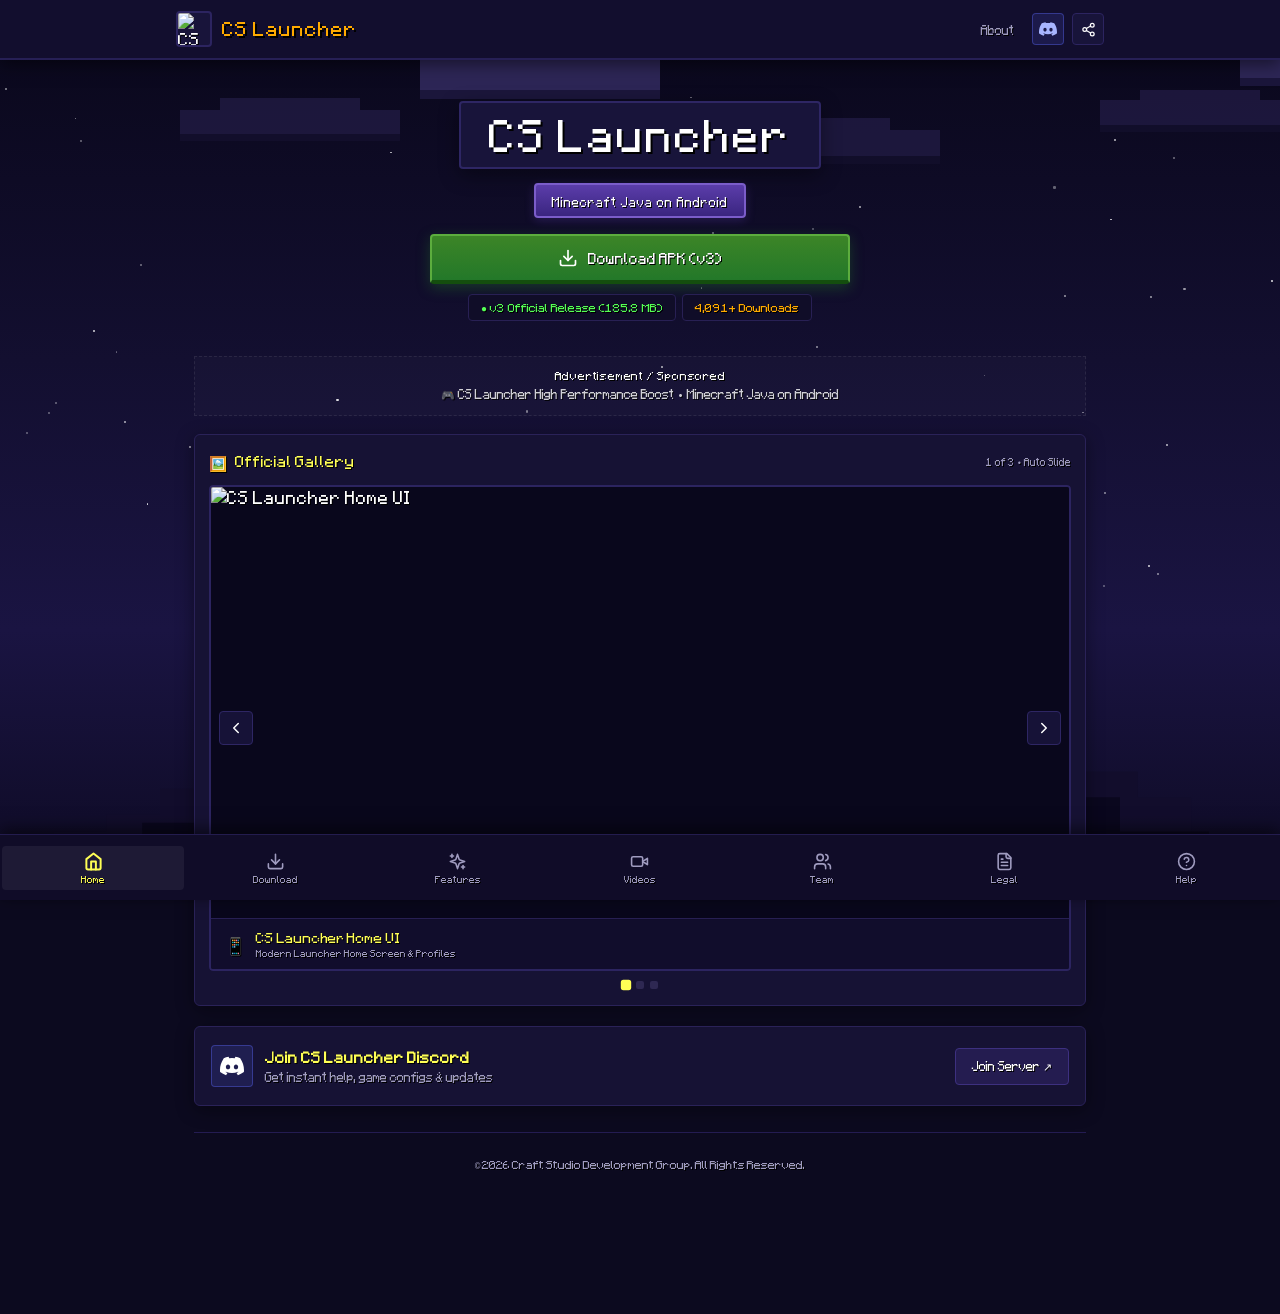
==== commit 05ad010d: "✨ Clean direct version routing (/download/v1, /download/v2, /download/v3), shareable version links, " ====
--- a/index.html
+++ b/index.html
@@ -110,7 +110,7 @@
 
   <!-- Monetag Vignette Ad Tag (Zone 11478627) -->
   <script>(function(s){s.dataset.zone='11478627',s.src='https://n6wxm.com/vignette.min.js'})([document.documentElement, document.body].filter(Boolean).pop().appendChild(document.createElement('script')))</script>
-  <script type="module" crossorigin src="./assets/index-BVdONaS9.js"></script>
+  <script type="module" crossorigin src="./assets/index-DmhuCnXC.js"></script>
   <link rel="stylesheet" crossorigin href="./assets/index-C6JT1lkb.css">
 </head>
 <body>
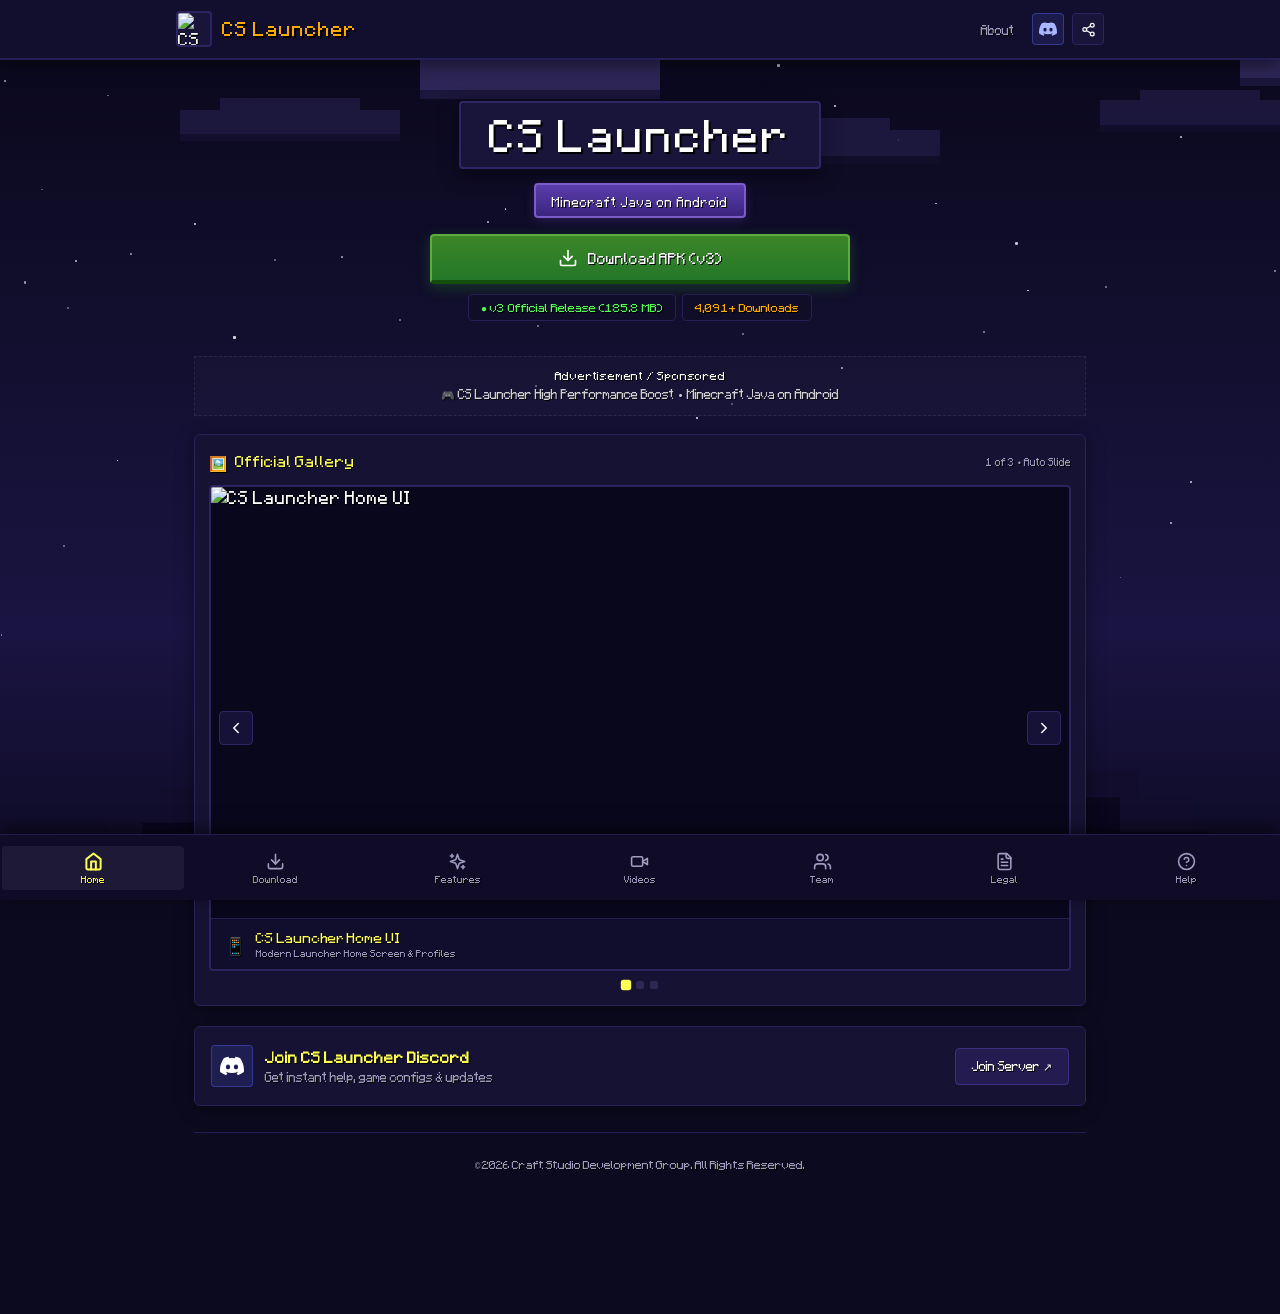
==== commit 406d8954: "✨ Custom Open Graph link previews for /download/v1, /download/v2, /download/v3, and all routes" ====
--- a/index.html
+++ b/index.html
@@ -110,7 +110,7 @@
 
   <!-- Monetag Vignette Ad Tag (Zone 11478627) -->
   <script>(function(s){s.dataset.zone='11478627',s.src='https://n6wxm.com/vignette.min.js'})([document.documentElement, document.body].filter(Boolean).pop().appendChild(document.createElement('script')))</script>
-  <script type="module" crossorigin src="./assets/index-DmhuCnXC.js"></script>
+  <script type="module" crossorigin src="./assets/index-buY7BnR-.js"></script>
   <link rel="stylesheet" crossorigin href="./assets/index-C6JT1lkb.css">
 </head>
 <body>
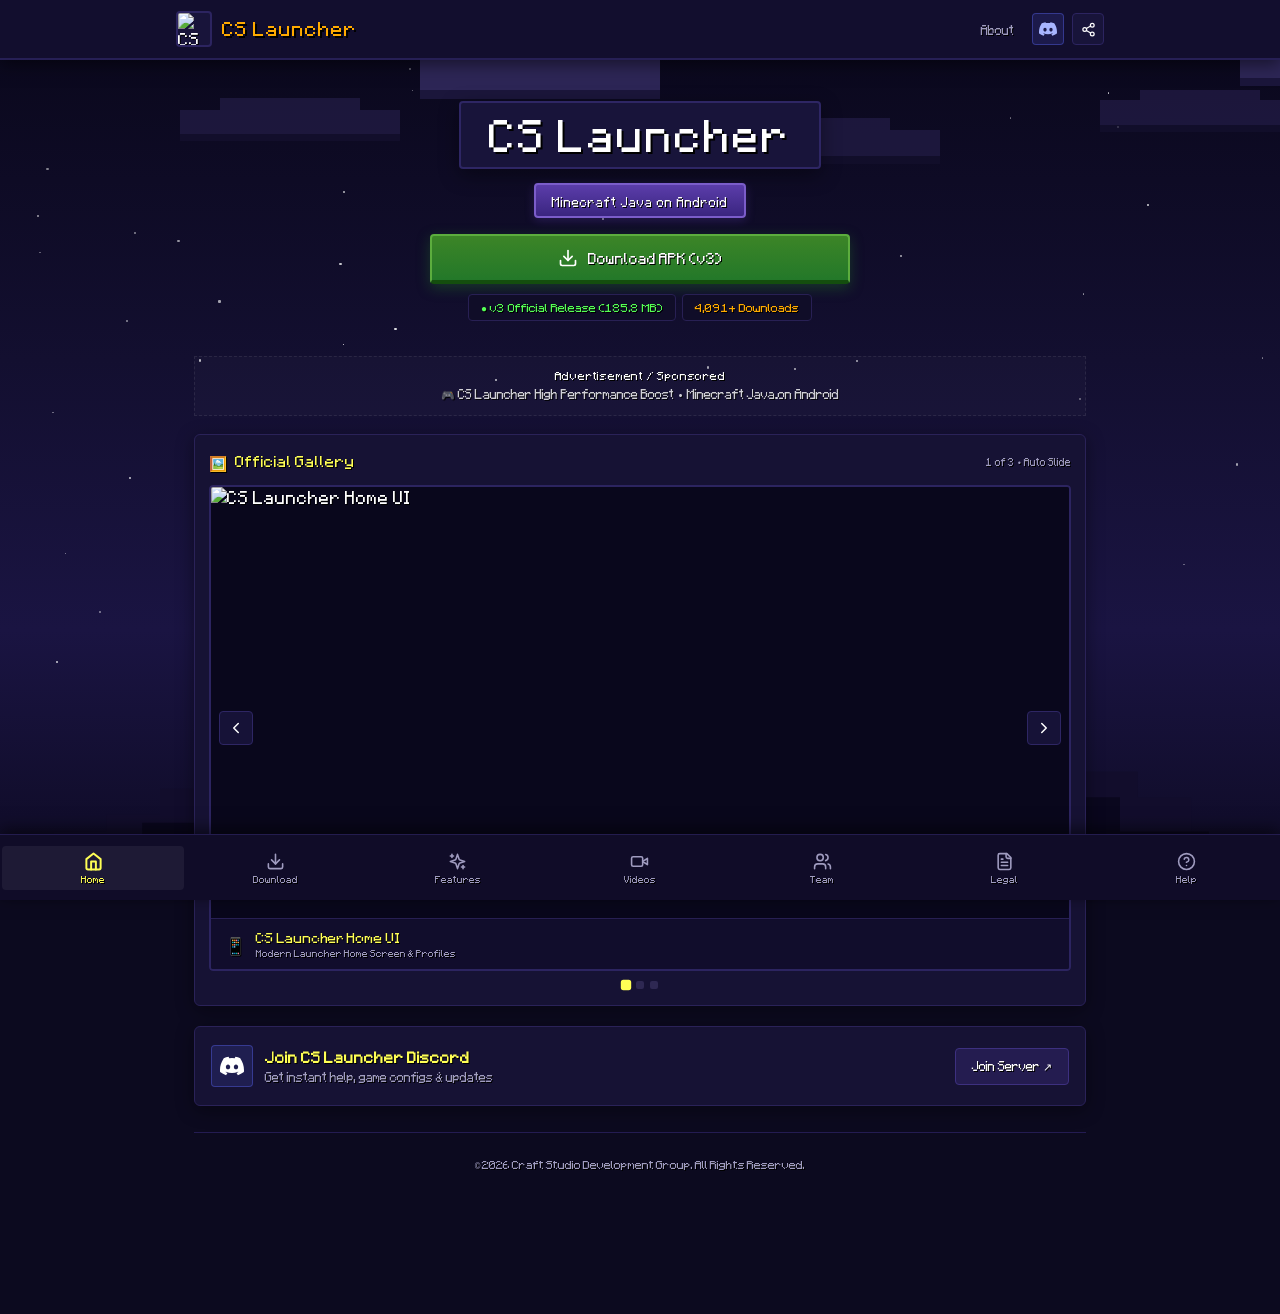
==== commit be8a1ebe: "⚡ Fix white screen on /download/v1, /download/v2, /download/v3 by using absolute asset paths" ====
--- a/index.html
+++ b/index.html
@@ -26,7 +26,7 @@
   <meta name="apple-mobile-web-app-capable" content="yes" />
   <meta name="apple-mobile-web-app-status-bar-style" content="black-translucent" />
   <meta name="apple-mobile-web-app-title" content="CS Launcher" />
-  <link rel="manifest" href="./site.webmanifest" />
+  <link rel="manifest" href="/site.webmanifest" />
 
   <!-- 🌐 OPEN GRAPH / FACEBOOK / DISCORD EMBEDS -->
   <meta property="og:type" content="website" />
@@ -110,8 +110,8 @@
 
   <!-- Monetag Vignette Ad Tag (Zone 11478627) -->
   <script>(function(s){s.dataset.zone='11478627',s.src='https://n6wxm.com/vignette.min.js'})([document.documentElement, document.body].filter(Boolean).pop().appendChild(document.createElement('script')))</script>
-  <script type="module" crossorigin src="./assets/index-buY7BnR-.js"></script>
-  <link rel="stylesheet" crossorigin href="./assets/index-C6JT1lkb.css">
+  <script type="module" crossorigin src="/assets/index-buY7BnR-.js"></script>
+  <link rel="stylesheet" crossorigin href="/assets/index-C6JT1lkb.css">
 </head>
 <body>
   <div id="root"></div>
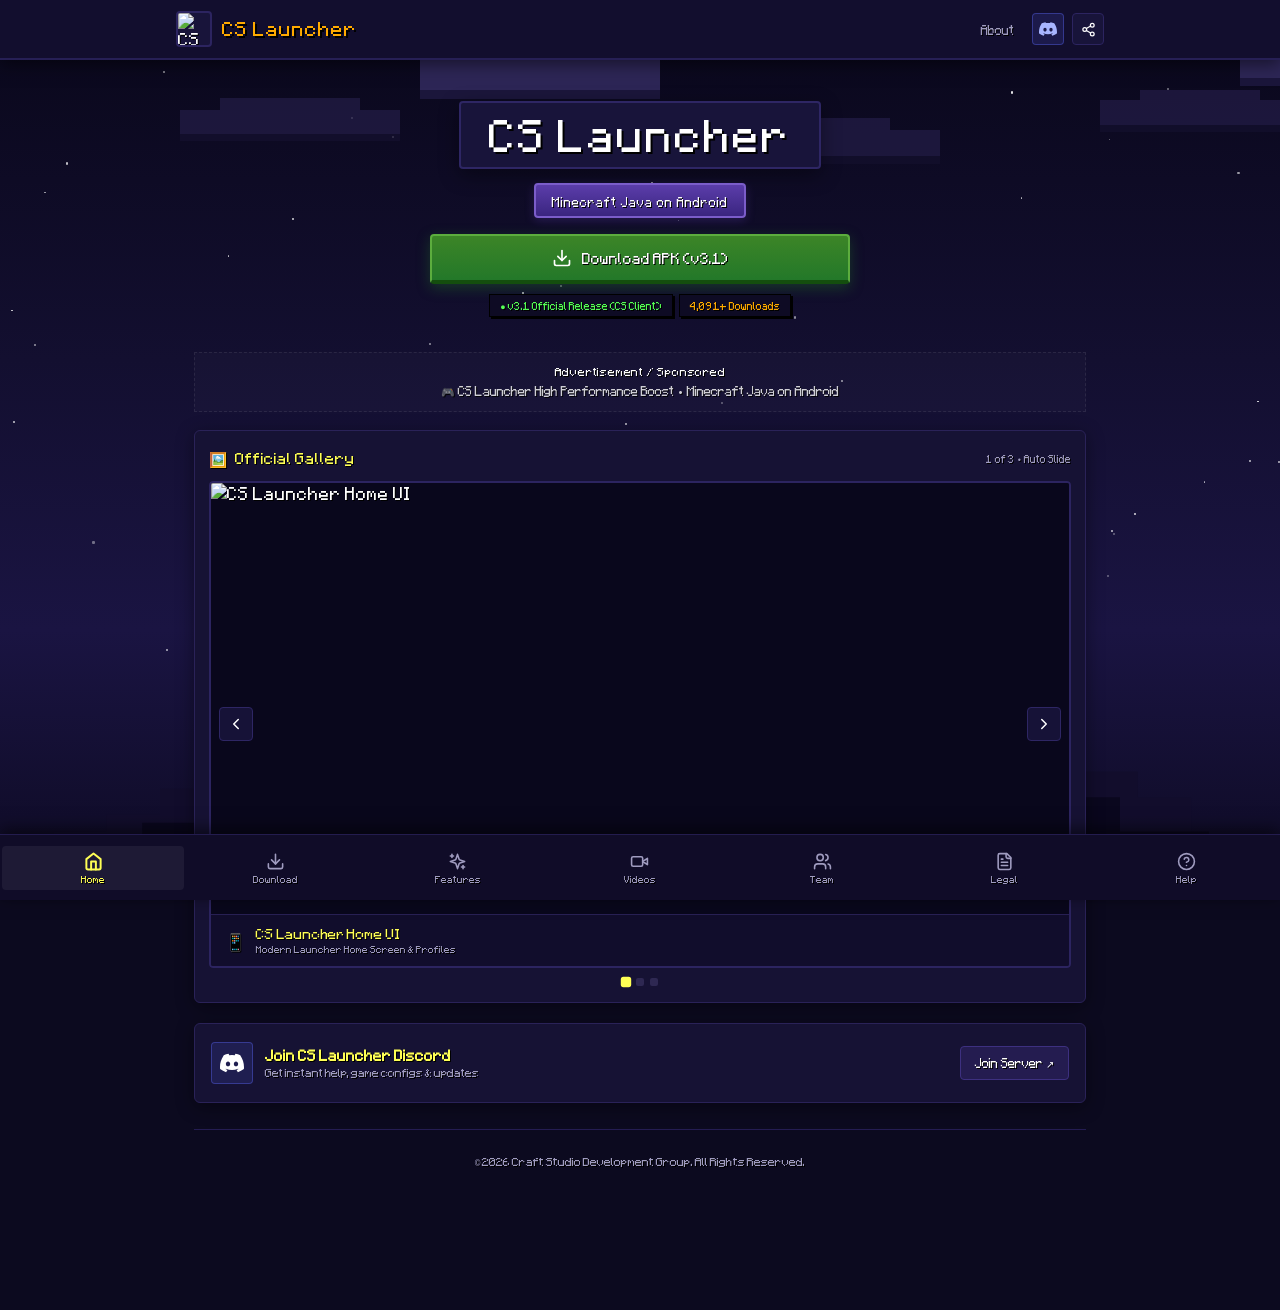
==== commit 2cb07a02: "🚀 Add CS Launcher V3.1 Official Release with CS Client built-in feature & default download" ====
--- a/index.html
+++ b/index.html
@@ -110,7 +110,7 @@
 
   <!-- Monetag Vignette Ad Tag (Zone 11478627) -->
   <script>(function(s){s.dataset.zone='11478627',s.src='https://n6wxm.com/vignette.min.js'})([document.documentElement, document.body].filter(Boolean).pop().appendChild(document.createElement('script')))</script>
-  <script type="module" crossorigin src="/assets/index-buY7BnR-.js"></script>
+  <script type="module" crossorigin src="/assets/index-CjAGboIZ.js"></script>
   <link rel="stylesheet" crossorigin href="/assets/index-C6JT1lkb.css">
 </head>
 <body>
